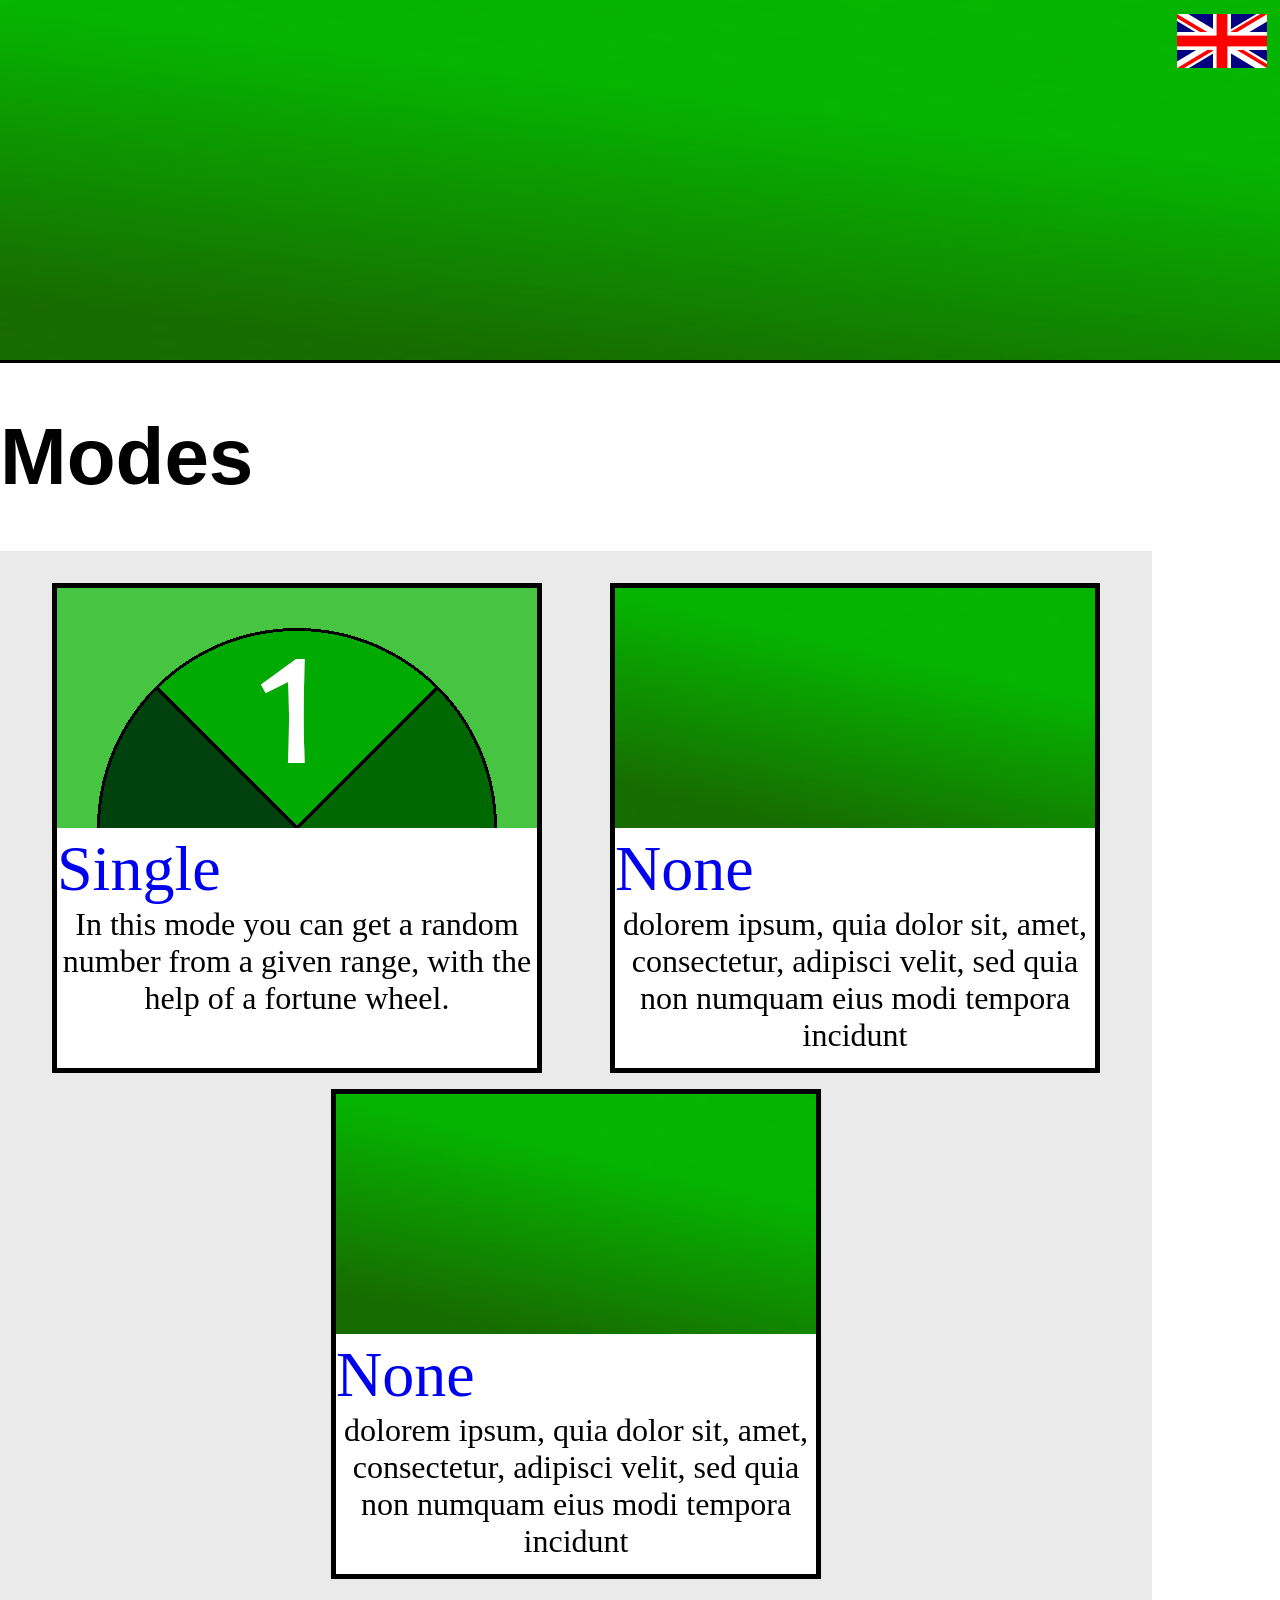
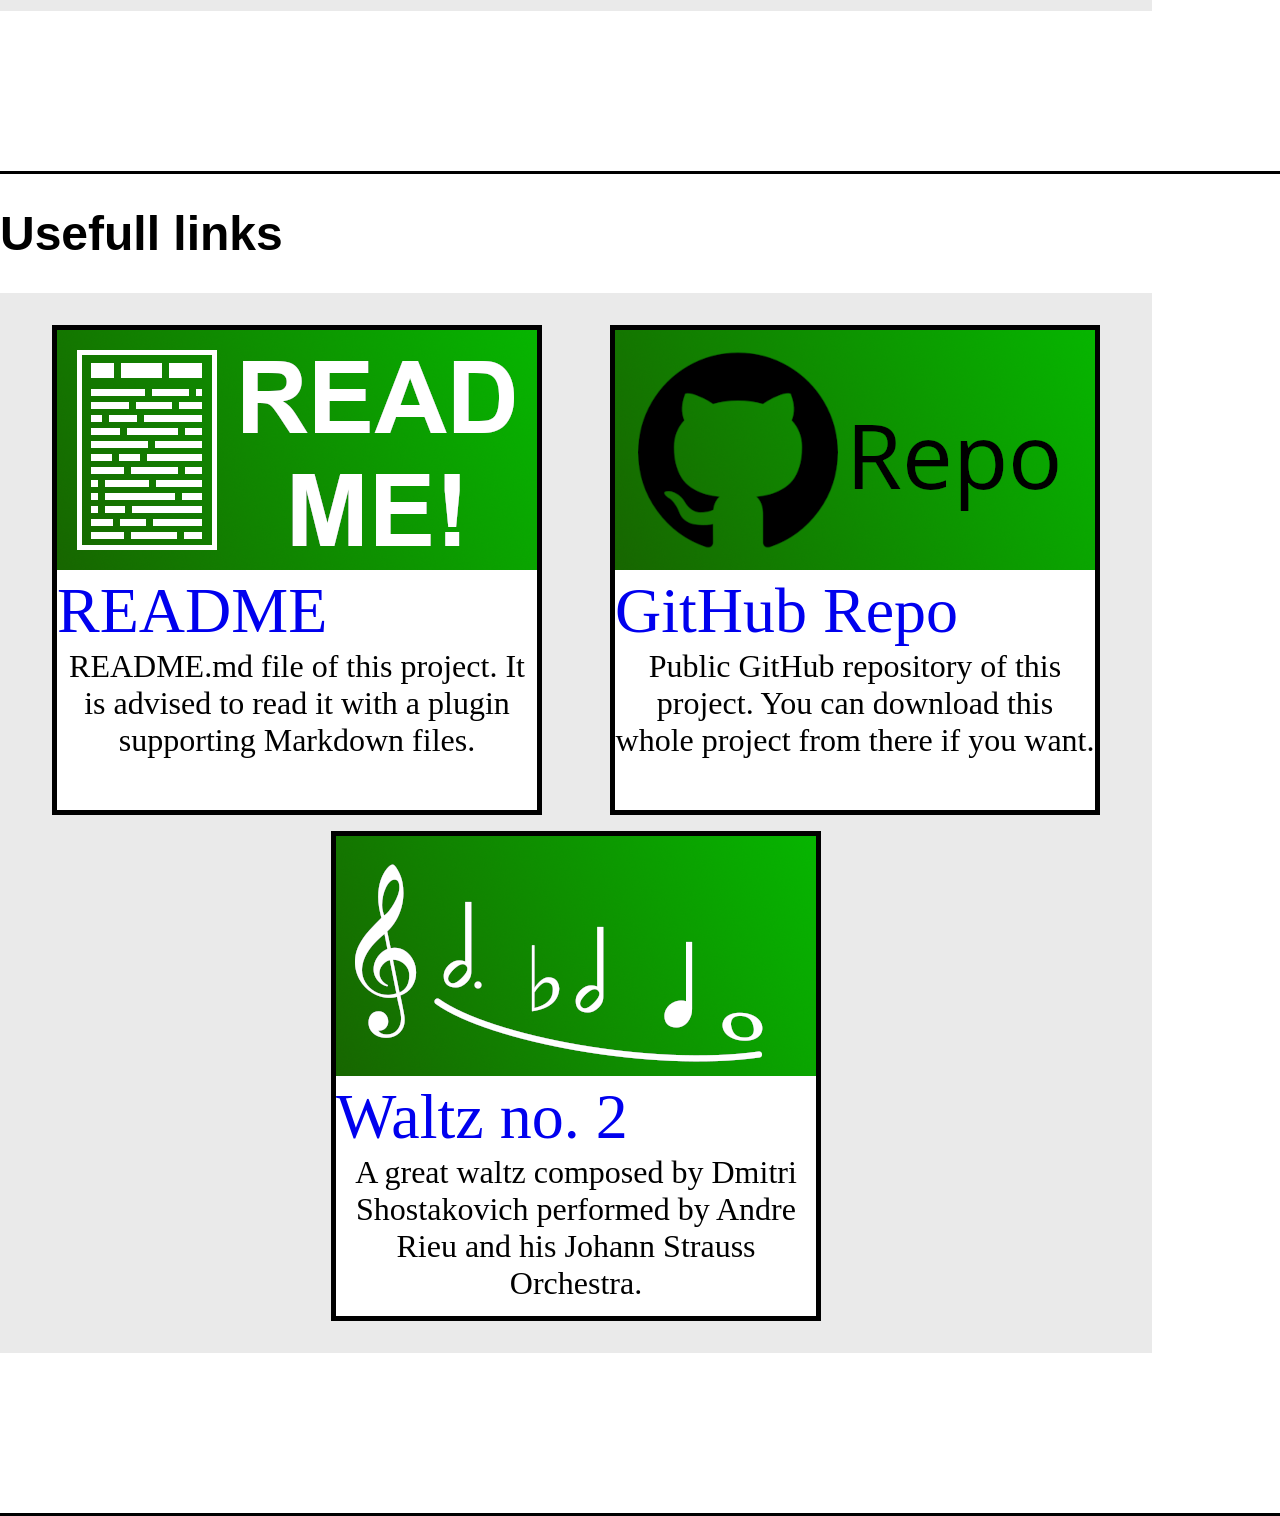
==== index.html @ 67df0bb5 "removed: image closing tags" ====
<!DOCTYPE html>
<html lang="en">
    <head>
        <title data-i18n="main-title"> Main page </title>
        <link rel="icon" href="image/favicons/Letter_Pi.svg">
        <meta charset="UTF-8">
    </head>
    <body>
        <link rel="stylesheet" href="main.css">
        <script src="main.js"></script>
        
        <div class="main_image_container">
            <img src="image/background/Background_froggy.png"> 

            <div class="language_dropdown">
                <button id="language_button" class="language_button"> </button> 
                <div class="language_dropdown_content">
                    <button id="language_button_1" onclick="numChangeLanguage(1)"> </button> 
                    <button id="language_button_2" onclick="numChangeLanguage(2)"> </button> 
                    <button id="language_button_3" onclick="numChangeLanguage(3)"> </button> 
                </div>
            </div>
        </div>
        
        <div class="section_nav">
            <h1 data-i18n="modes"> MODES </h1>
            <nav>
                <div class="nav_block">
                    <img src="image/navicons/navicon_single.png">
                    <a href="single/index.html" data-i18n="single"> Single </a>
                    <p data-i18n="single-desc"> dolorem ipsum, quia dolor sit, amet, consectetur, adipisci velit, sed quia non numquam eius modi tempora incidunt </p>
                </div>
                <div class="nav_block">
                    <img src="image/background/Background_froggy.png">
                    <a href="javascript:void(0)"> None </a>
                    <p> dolorem ipsum, quia dolor sit, amet, consectetur, adipisci velit, sed quia non numquam eius modi tempora incidunt </p>
                </div>
                <div class="nav_block">
                    <img src="image/background/Background_froggy.png">
                    <a href="javascript:void(0)"> None </a>
                    <p> dolorem ipsum, quia dolor sit, amet, consectetur, adipisci velit, sed quia non numquam eius modi tempora incidunt </p>
                </div>
            </nav>
        </div>
        
        <div class="section_usefull">
            <h1 data-i18n="usefull-links"> Usefull Links </h1>
            <nav>
                <div class="nav_block">
                    <img src="image/navicons/navicon_readme.png">
                    <a target="_blank" href="README.md" data-i18n="readme"> Readme </a>
                    <p data-i18n="readme-desc"> dolorem ipsum, quia dolor sit, amet, consectetur, adipisci velit, sed quia non numquam eius modi tempora incidunt </p>
                </div>
                <div class="nav_block">
                    <img src="image/navicons/navicon_github.png">
                    <a target="_blank" href="https://github.com/D0nPeter/Classroom-utility/" data-i18n="github-repo"> Github repo </a>
                    <p data-i18n="github-desc"> dolorem ipsum, quia dolor sit, amet, consectetur, adipisci velit, sed quia non numquam eius modi tempora incidunt </p>
                </div>
                <div class="nav_block">
                    <img src="image/navicons/navicon_waltz.png">
                    <a target="_blank" href="https://www.youtube.com/watch?v=fd16sNr9T2Q" data-i18n="waltz-no-2"> Waltz no. 2 </a>
                    <p data-i18n="waltz-desc"> dolorem ipsum, quia dolor sit, amet, consectetur, adipisci velit, sed quia non numquam eius modi tempora incidunt </p>
                </div>
            </nav>
        </div>
        
    </body>
</html>
---- main.css ----
body {
    margin: 0;
}

.main_image_container {
    width: 100%;
    height: 40vh;
}

.main_image_container img {
    width: 100%;
    height: 100%;
    object-fit: fill;
}

.language_dropdown {
    position: absolute;

    width: 10vmin;
    height: 8vmin;
    top: .5%;
    right: 1%;
}

.language_dropdown button {
    border: none;
    background-size: cover;
    justify-self: center;
}

.language_button {
    width: 10vmin;
    height: 6vmin;

    margin: 1vmin 0;
}

.language_dropdown_content {
    display: none;

    width: 7.5vmin;
    height: 20vmin;

    justify-self: center;
    justify-content: left;
    flex-direction: column;
    align-items: center;
    gap: 1vmin;
}

.language_dropdown_content button {
    width: 7.5vmin;
    height: 4.5vmin;
    
    cursor: pointer;
}

/* Showing the language dropdown */
.language_dropdown:hover .language_dropdown_content {
    display: flex;
}


.section_nav {
    padding: 0 0 10rem 0;
    border-top: 3px solid black;
    border-bottom: 3px solid black;
}

.section_nav h1 {
    font-size: 7rem;
    justify-self: center;
    
    margin: 0;
    padding: 3rem 0;

    font-family: Arial, Helvetica, sans-serif
}

nav {
    display: flex;
    width: 90%;
    padding: 2rem 0;

    flex-wrap: wrap;

    justify-self: center;
    justify-content: space-evenly;
    align-items: center;

    gap: 1rem;

    background-color: #eaeaea;
}

.nav_block {
    display: inline-block;
    
    width: 30rem;
    height: 30rem;
    
    border: 5px solid black;
    background-color: white;

    overflow: hidden;
}

.nav_block img {
    width: 100%;
    height: 50%;
}

.nav_block a {
    display: block;
    justify-self: center;
    margin: 0;

    text-decoration: none;

    font-size: 4rem; 
}

.nav_block p {
    display: block;
    justify-self: center;
    margin: 0;
    text-align: center;
    font-size: 2rem; 
}

.section_nav h1 {
    font-size: 5rem;
    justify-self: center;
    
    margin: 0;
    padding: 3rem 0;

    font-family: Arial, Helvetica, sans-serif
}

.section_usefull {
    padding: 0 0 10rem 0;
    border-bottom: 3px solid black;
}

.section_usefull h1 {
    font-size: 3rem;
    justify-self: center;
    
    margin: 0;
    padding: 2rem 0;

    font-family: Arial, Helvetica, sans-serif
}
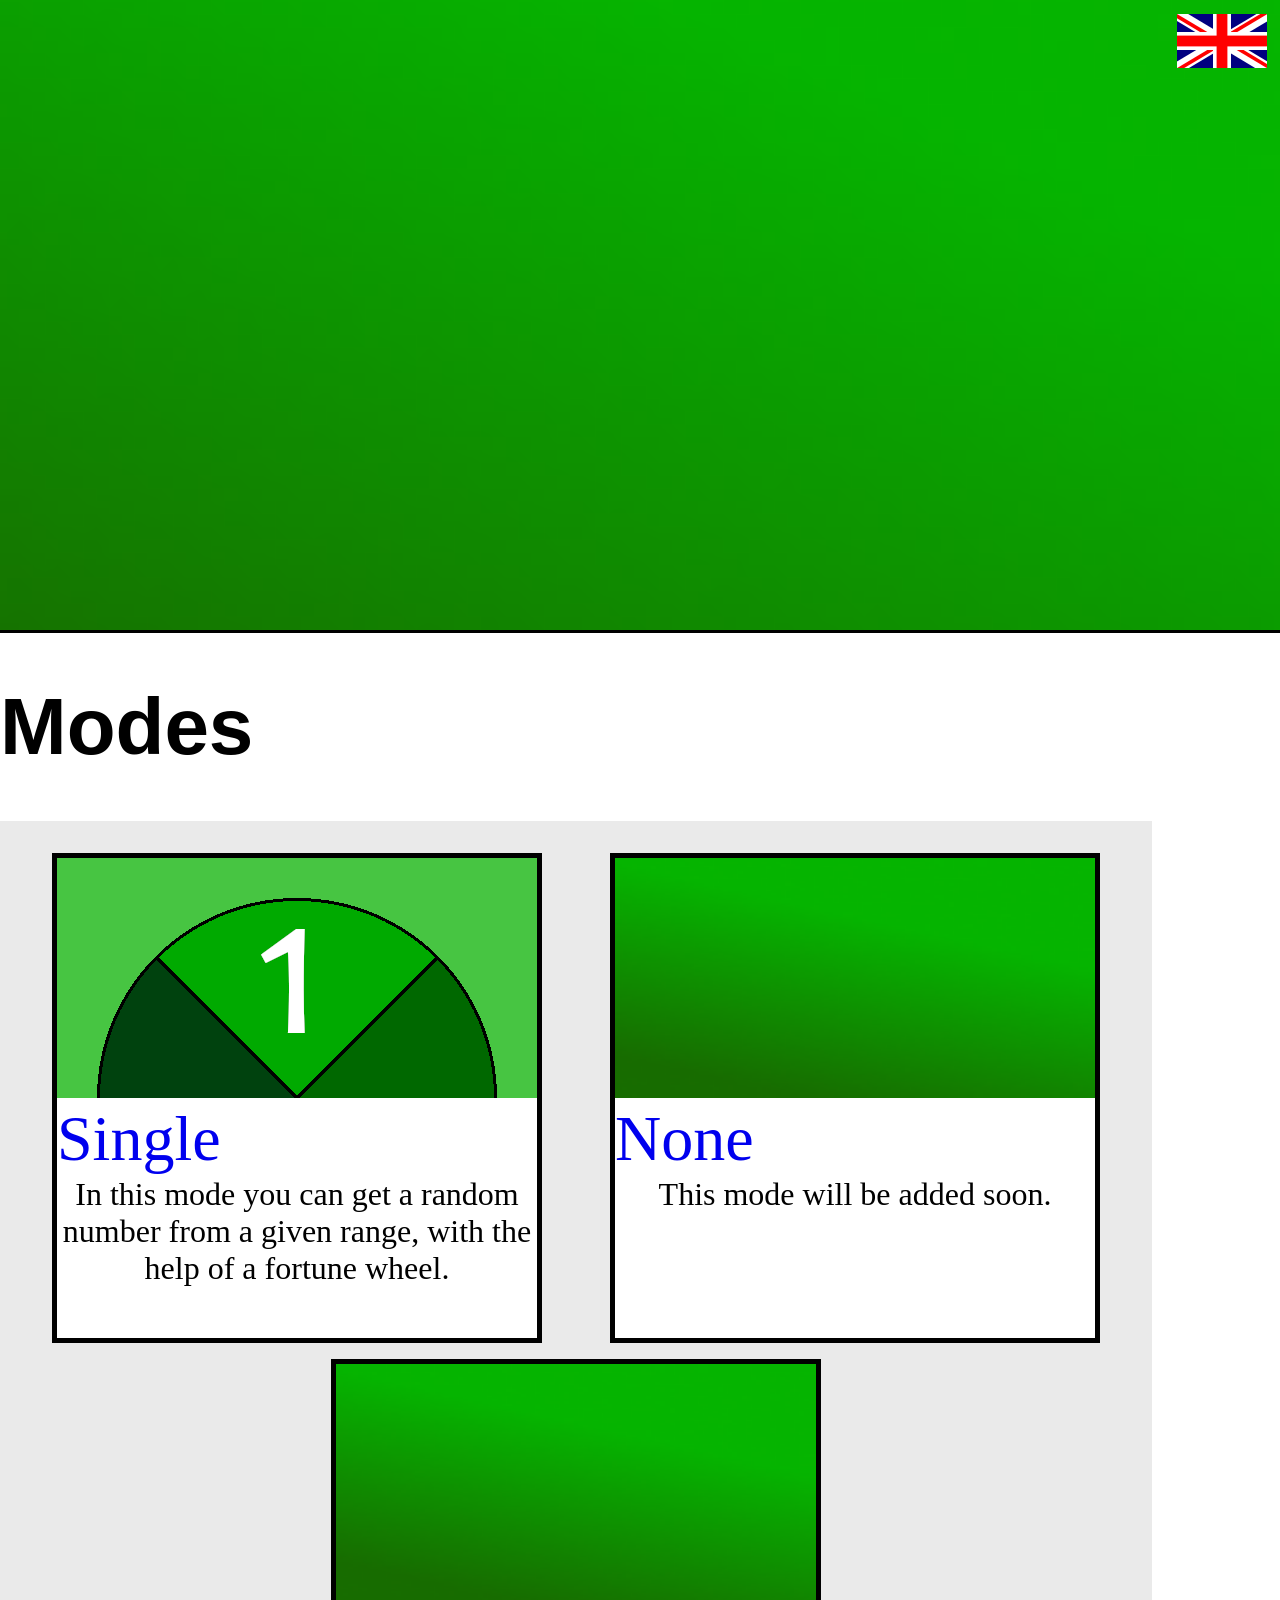
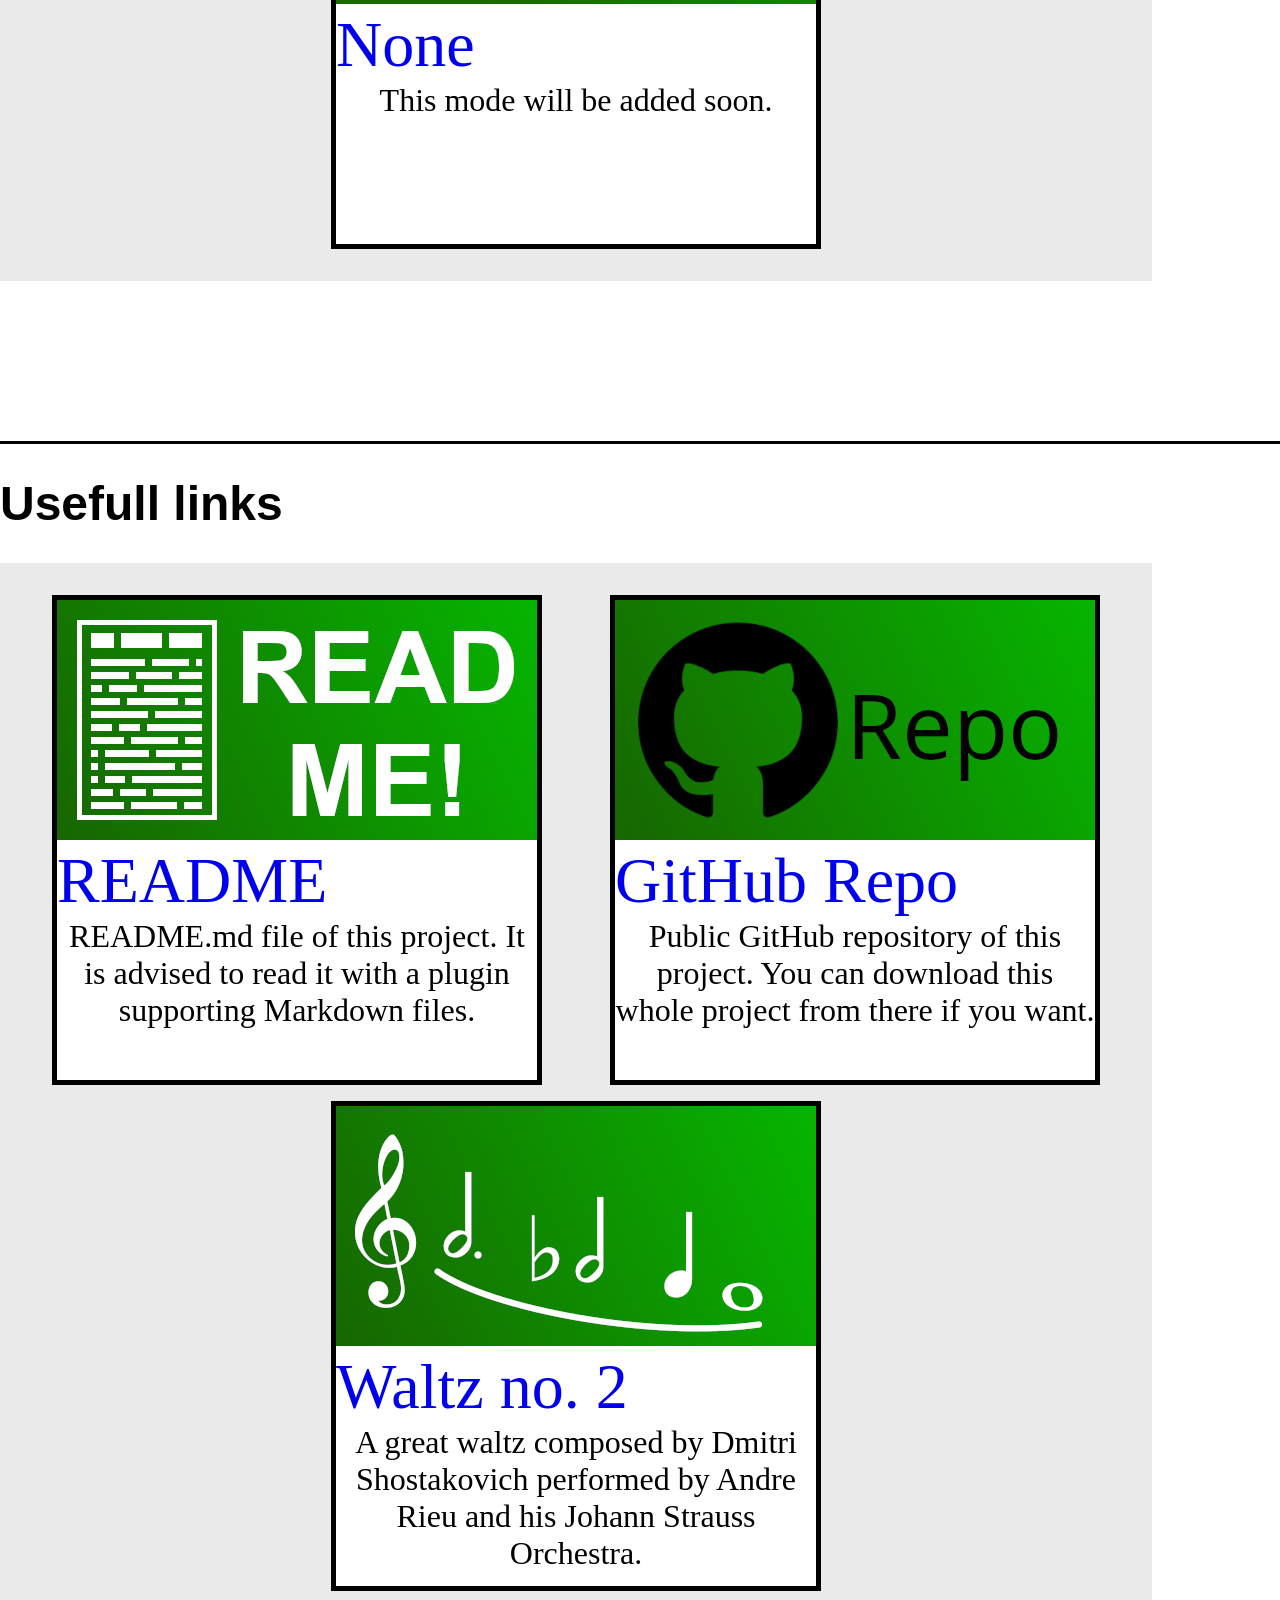
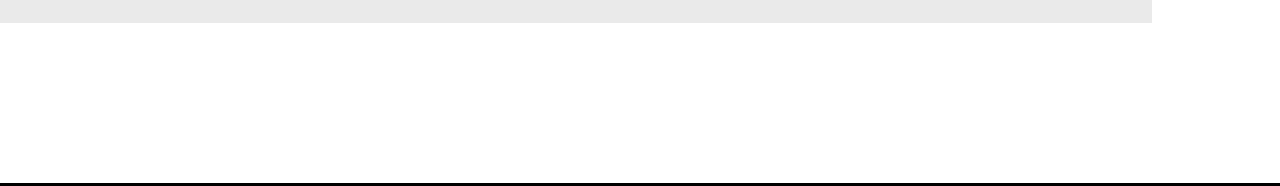
==== commit 746b1d65: "changed: Description of nonexistent modest on main page" ====
--- a/index.html
+++ b/index.html
@@ -4,11 +4,11 @@
         <title data-i18n="main-title"> Main page </title>
         <link rel="icon" href="image/favicons/Letter_Pi.svg">
         <meta charset="UTF-8">
+
+        <script src="main.js" defer></script>
+        <link rel="stylesheet" href="main.css">
     </head>
     <body>
-        <link rel="stylesheet" href="main.css">
-        <script src="main.js"></script>
-        
         <div class="main_image_container">
             <img src="image/background/Background_froggy.png"> 
 
@@ -28,17 +28,17 @@
                 <div class="nav_block">
                     <img src="image/navicons/navicon_single.png">
                     <a href="single/index.html" data-i18n="single"> Single </a>
-                    <p data-i18n="single-desc"> dolorem ipsum, quia dolor sit, amet, consectetur, adipisci velit, sed quia non numquam eius modi tempora incidunt </p>
+                    <p data-i18n="single-desc"> Single desc </p>
                 </div>
                 <div class="nav_block">
                     <img src="image/background/Background_froggy.png">
-                    <a href="javascript:void(0)"> None </a>
-                    <p> dolorem ipsum, quia dolor sit, amet, consectetur, adipisci velit, sed quia non numquam eius modi tempora incidunt </p>
+                    <a href="javascript:void(0)" data-i18n="lacking-mode"> None </a>
+                    <p data-i18n="lacking-desc"> Text desc </p>
                 </div>
                 <div class="nav_block">
                     <img src="image/background/Background_froggy.png">
-                    <a href="javascript:void(0)"> None </a>
-                    <p> dolorem ipsum, quia dolor sit, amet, consectetur, adipisci velit, sed quia non numquam eius modi tempora incidunt </p>
+                    <a href="javascript:void(0)" data-i18n="lacking-mode"> None </a>
+                    <p data-i18n="lacking-desc"> Grouping desc </p>
                 </div>
             </nav>
         </div>
@@ -49,17 +49,17 @@
                 <div class="nav_block">
                     <img src="image/navicons/navicon_readme.png">
                     <a target="_blank" href="README.md" data-i18n="readme"> Readme </a>
-                    <p data-i18n="readme-desc"> dolorem ipsum, quia dolor sit, amet, consectetur, adipisci velit, sed quia non numquam eius modi tempora incidunt </p>
+                    <p data-i18n="readme-desc"> Readme desc </p>
                 </div>
                 <div class="nav_block">
                     <img src="image/navicons/navicon_github.png">
                     <a target="_blank" href="https://github.com/D0nPeter/Classroom-utility/" data-i18n="github-repo"> Github repo </a>
-                    <p data-i18n="github-desc"> dolorem ipsum, quia dolor sit, amet, consectetur, adipisci velit, sed quia non numquam eius modi tempora incidunt </p>
+                    <p data-i18n="github-desc"> Github desc </p>
                 </div>
                 <div class="nav_block">
                     <img src="image/navicons/navicon_waltz.png">
                     <a target="_blank" href="https://www.youtube.com/watch?v=fd16sNr9T2Q" data-i18n="waltz-no-2"> Waltz no. 2 </a>
-                    <p data-i18n="waltz-desc"> dolorem ipsum, quia dolor sit, amet, consectetur, adipisci velit, sed quia non numquam eius modi tempora incidunt </p>
+                    <p data-i18n="waltz-desc"> Waltz desc </p>
                 </div>
             </nav>
         </div>
--- a/main.css
+++ b/main.css
@@ -4,13 +4,13 @@
 
 .main_image_container {
     width: 100%;
-    height: 40vh;
+    height: 70vh;
 }
 
 .main_image_container img {
     width: 100%;
     height: 100%;
-    object-fit: fill;
+    object-fit: cover;
 }
 
 .language_dropdown {
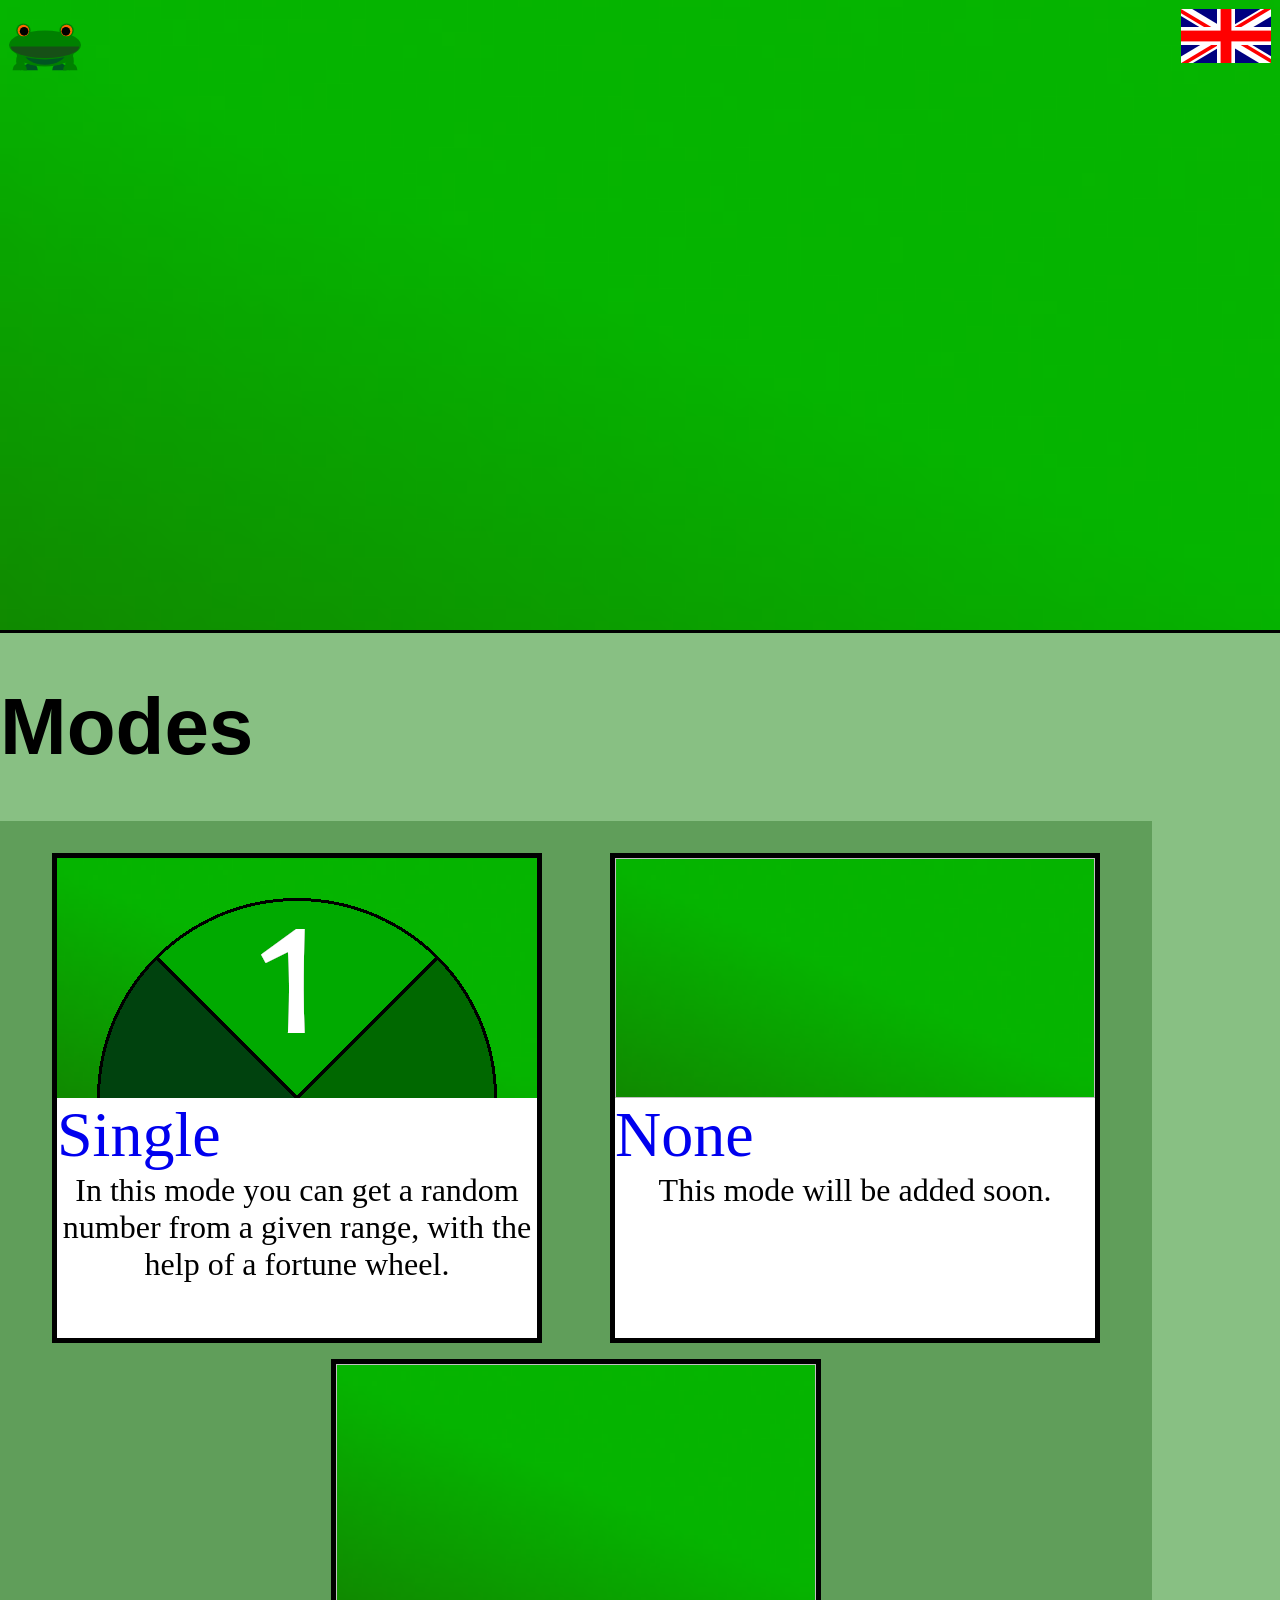
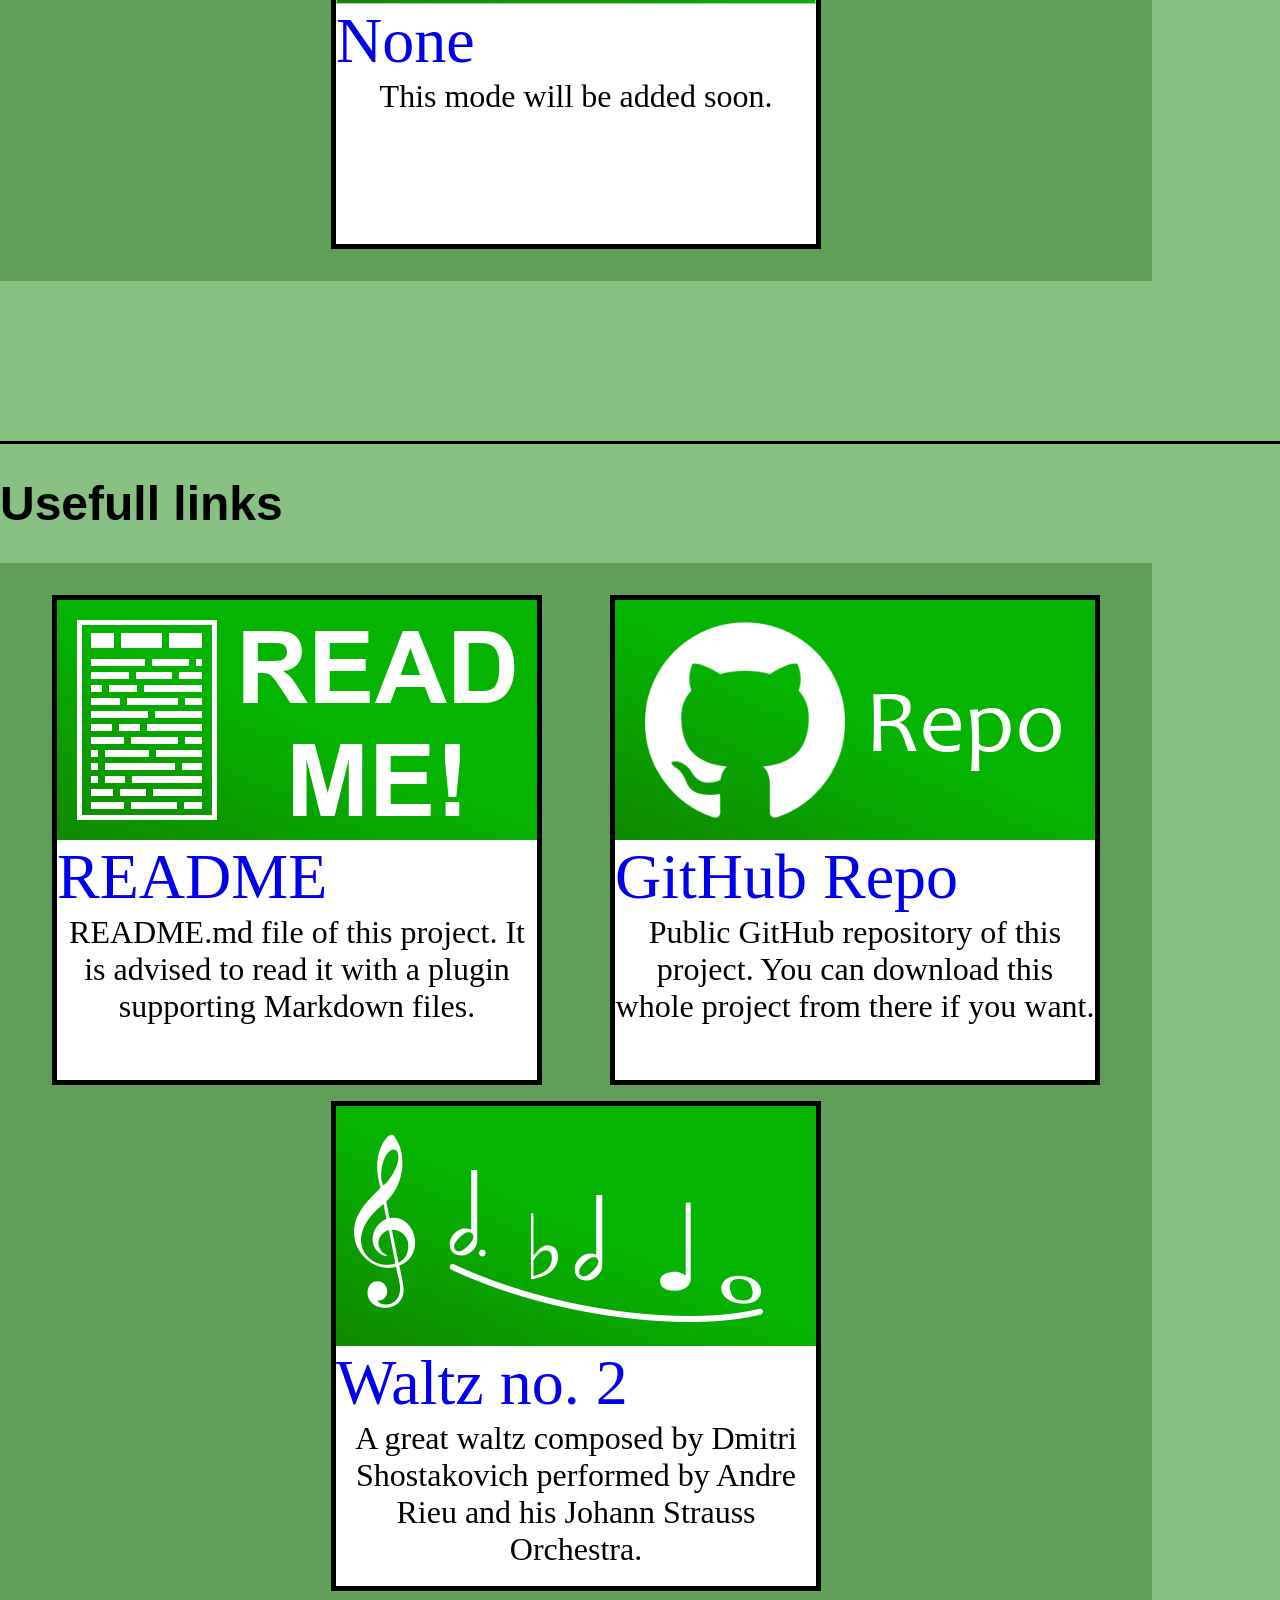
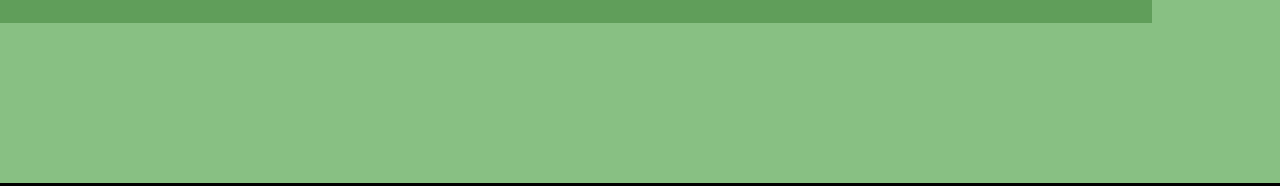
==== commit 2bc0d50b: "added: Themes to main site Added ability to change themes on the main site with dropdown menu. Remov" ====
--- a/index.html
+++ b/index.html
@@ -6,11 +6,18 @@
         <meta charset="UTF-8">
 
         <script src="main.js" defer></script>
+
         <link rel="stylesheet" href="main.css">
+        <link rel="stylesheet" href="themes/froggy.css" id="theme_link">
     </head>
-    <body>
+    <body class="background_color">
         <div class="main_image_container">
-            <img src="image/background/Background_froggy.png"> 
+            <div class="theme_dropdown">
+                <button id="theme_button" class="theme_button"> </button> 
+                <div class="theme_dropdown_content">
+                    <button id="theme_button_1" onclick="numChangeTheme(1)"> </button> 
+                </div>
+            </div>
 
             <div class="language_dropdown">
                 <button id="language_button" class="language_button"> </button> 
@@ -24,19 +31,25 @@
         
         <div class="section_nav">
             <h1 data-i18n="modes"> MODES </h1>
-            <nav>
+            <nav class="nav_block_parent">
                 <div class="nav_block">
-                    <img src="image/navicons/navicon_single.png">
+                    <div class="nav_image_background">
+                        <img src="image/navicons/navicon_single.png">
+                    </div>
                     <a href="single/index.html" data-i18n="single"> Single </a>
                     <p data-i18n="single-desc"> Single desc </p>
                 </div>
                 <div class="nav_block">
-                    <img src="image/background/Background_froggy.png">
+                    <div class="nav_image_background">
+                        <img>
+                    </div>
                     <a href="javascript:void(0)" data-i18n="lacking-mode"> None </a>
                     <p data-i18n="lacking-desc"> Text desc </p>
                 </div>
                 <div class="nav_block">
-                    <img src="image/background/Background_froggy.png">
+                    <div class="nav_image_background">
+                        <img>
+                    </div>
                     <a href="javascript:void(0)" data-i18n="lacking-mode"> None </a>
                     <p data-i18n="lacking-desc"> Grouping desc </p>
                 </div>
@@ -45,19 +58,25 @@
         
         <div class="section_usefull">
             <h1 data-i18n="usefull-links"> Usefull Links </h1>
-            <nav>
+            <nav class="nav_block_parent">
                 <div class="nav_block">
-                    <img src="image/navicons/navicon_readme.png">
+                    <div class="nav_image_background">
+                        <img src="image/navicons/navicon_readme.png">
+                    </div>
                     <a target="_blank" href="README.md" data-i18n="readme"> Readme </a>
                     <p data-i18n="readme-desc"> Readme desc </p>
                 </div>
                 <div class="nav_block">
-                    <img src="image/navicons/navicon_github.png">
+                    <div class="nav_image_background">
+                        <img src="image/navicons/navicon_github.png">
+                    </div>
                     <a target="_blank" href="https://github.com/D0nPeter/Classroom-utility/" data-i18n="github-repo"> Github repo </a>
                     <p data-i18n="github-desc"> Github desc </p>
                 </div>
                 <div class="nav_block">
-                    <img src="image/navicons/navicon_waltz.png">
+                    <div class="nav_image_background">
+                        <img src="image/navicons/navicon_waltz.png">
+                    </div>
                     <a target="_blank" href="https://www.youtube.com/watch?v=fd16sNr9T2Q" data-i18n="waltz-no-2"> Waltz no. 2 </a>
                     <p data-i18n="waltz-desc"> Waltz desc </p>
                 </div>
--- a/main.css
+++ b/main.css
@@ -5,34 +5,76 @@
 .main_image_container {
     width: 100%;
     height: 70vh;
+    background-size: cover;
 }
 
-.main_image_container img {
-    width: 100%;
-    height: 100%;
-    object-fit: cover;
+.theme_dropdown {
+    position: absolute;
+
+    width: 8vmin;
+    height: 10vmin;
+    top: 1vmin;
+    left: 1vmin;
+}
+
+.theme_dropdown button {
+    padding: 0;
+    border: none;
+    background-size: cover;
+    background-color: transparent;
+}
+
+.theme_button {
+    width: 8vmin;
+    height: 8vmin;
+}
+
+.theme_dropdown_content {
+    display: none;
+
+    width: 6vmin;
+    height: 15vmin;
+
+    justify-self: center;
+    justify-content: left;
+    flex-direction: column;
+    align-items: center;
+
+    gap: 1vmin;
+}
+
+.theme_dropdown_content button {
+    width: 6vmin;
+    height: 6vmin;
+    
+    cursor: pointer;
+}
+
+/* Showing the theme dropdown */
+.theme_dropdown:hover .theme_dropdown_content {
+    display: flex;
 }
 
 .language_dropdown {
     position: absolute;
 
     width: 10vmin;
-    height: 8vmin;
-    top: .5%;
-    right: 1%;
+    height: 6vmin;
+    top: 1vmin;
+    right: 1vmin;
 }
 
 .language_dropdown button {
-    border: none;
+    padding: 0;
+    border: 0;
     background-size: cover;
-    justify-self: center;
 }
 
 .language_button {
     width: 10vmin;
     height: 6vmin;
 
-    margin: 1vmin 0;
+    margin-bottom: 1vmin;
 }
 
 .language_dropdown_content {
@@ -60,7 +102,6 @@
     display: flex;
 }
 
-
 .section_nav {
     padding: 0 0 10rem 0;
     border-top: 3px solid black;
@@ -77,7 +118,7 @@
     font-family: Arial, Helvetica, sans-serif
 }
 
-nav {
+.nav_block_parent {
     display: flex;
     width: 90%;
     padding: 2rem 0;
@@ -89,8 +130,6 @@
     align-items: center;
 
     gap: 1rem;
-
-    background-color: #eaeaea;
 }
 
 .nav_block {
@@ -105,9 +144,15 @@
     overflow: hidden;
 }
 
-.nav_block img {
+.nav_image_background {
     width: 100%;
     height: 50%;
+    background-size: cover;
+}
+
+.nav_image_background img {
+    width: 100%;
+    height: 100%
 }
 
 .nav_block a {
--- a/themes/froggy.css
+++ b/themes/froggy.css
@@ -0,0 +1,108 @@
+/*
+    UTILITY CLASSES
+*/
+
+.background_color {
+    background-color: #88c083;
+}
+
+/*
+    SECTION MAIN PAGE
+*/
+
+.nav_block_parent {
+    background-color: #609e5a;
+}
+
+.main_image_container {
+    background-image: url('../image/background/Background_froggy.png')
+}
+
+.nav_image_background {
+    width: 100%;
+    height: 50%;
+    background-image: url("../image/background/Background_froggy.png");
+}
+
+/*
+    SECTION SINGLE MODE
+*/
+
+.upper_navbar {
+    background-color: darkgreen;
+}
+
+.title {
+    color: white;
+    font-family: Arial, Verdana;
+}
+
+.sidenav {
+    background-color: green;
+}
+
+.sidenav_button_left {
+    background-image: url('../image/buttons/ArrowLeft_froggy.svg');
+}
+
+.sidenav_button_right {
+    background-image: url('../image/buttons/ArrowRight_froggy.svg');
+}
+
+.sidenav_navigation h {
+    color: white;
+}
+
+.sidenav_navigation a {
+    color: white;
+}
+
+.sidenav_themes h {
+    color: white;
+}
+
+.sidenav_themes button {
+    color: white;
+}
+
+.result_text {
+    font-family: Arial, Helvetica, sans-serif;
+    color: #00420e;
+}
+
+.result_display {
+    font-family: Arial, Helvetica, sans-serif;
+    color: #00420e;
+}
+
+.menu_buttons_parent button {
+    font-family: Arial, Helvetica, sans-serif;
+    color: white;
+    background-color: #008800;
+    border: none;
+}
+
+.menu_buttons_parent button:hover {
+    background-color: #006800;
+}
+
+.range_form {
+    background-color: #00000088;
+}
+
+.range_form_content {
+    background-color: white;
+    border: 5px solid black;
+}
+
+.wheel_color_1 {
+    color: #00420e;
+}
+
+.wheel_color_2 {
+    color: #00aa00
+}
+
+.wheel_color_3 {
+    color: #008800;
+}
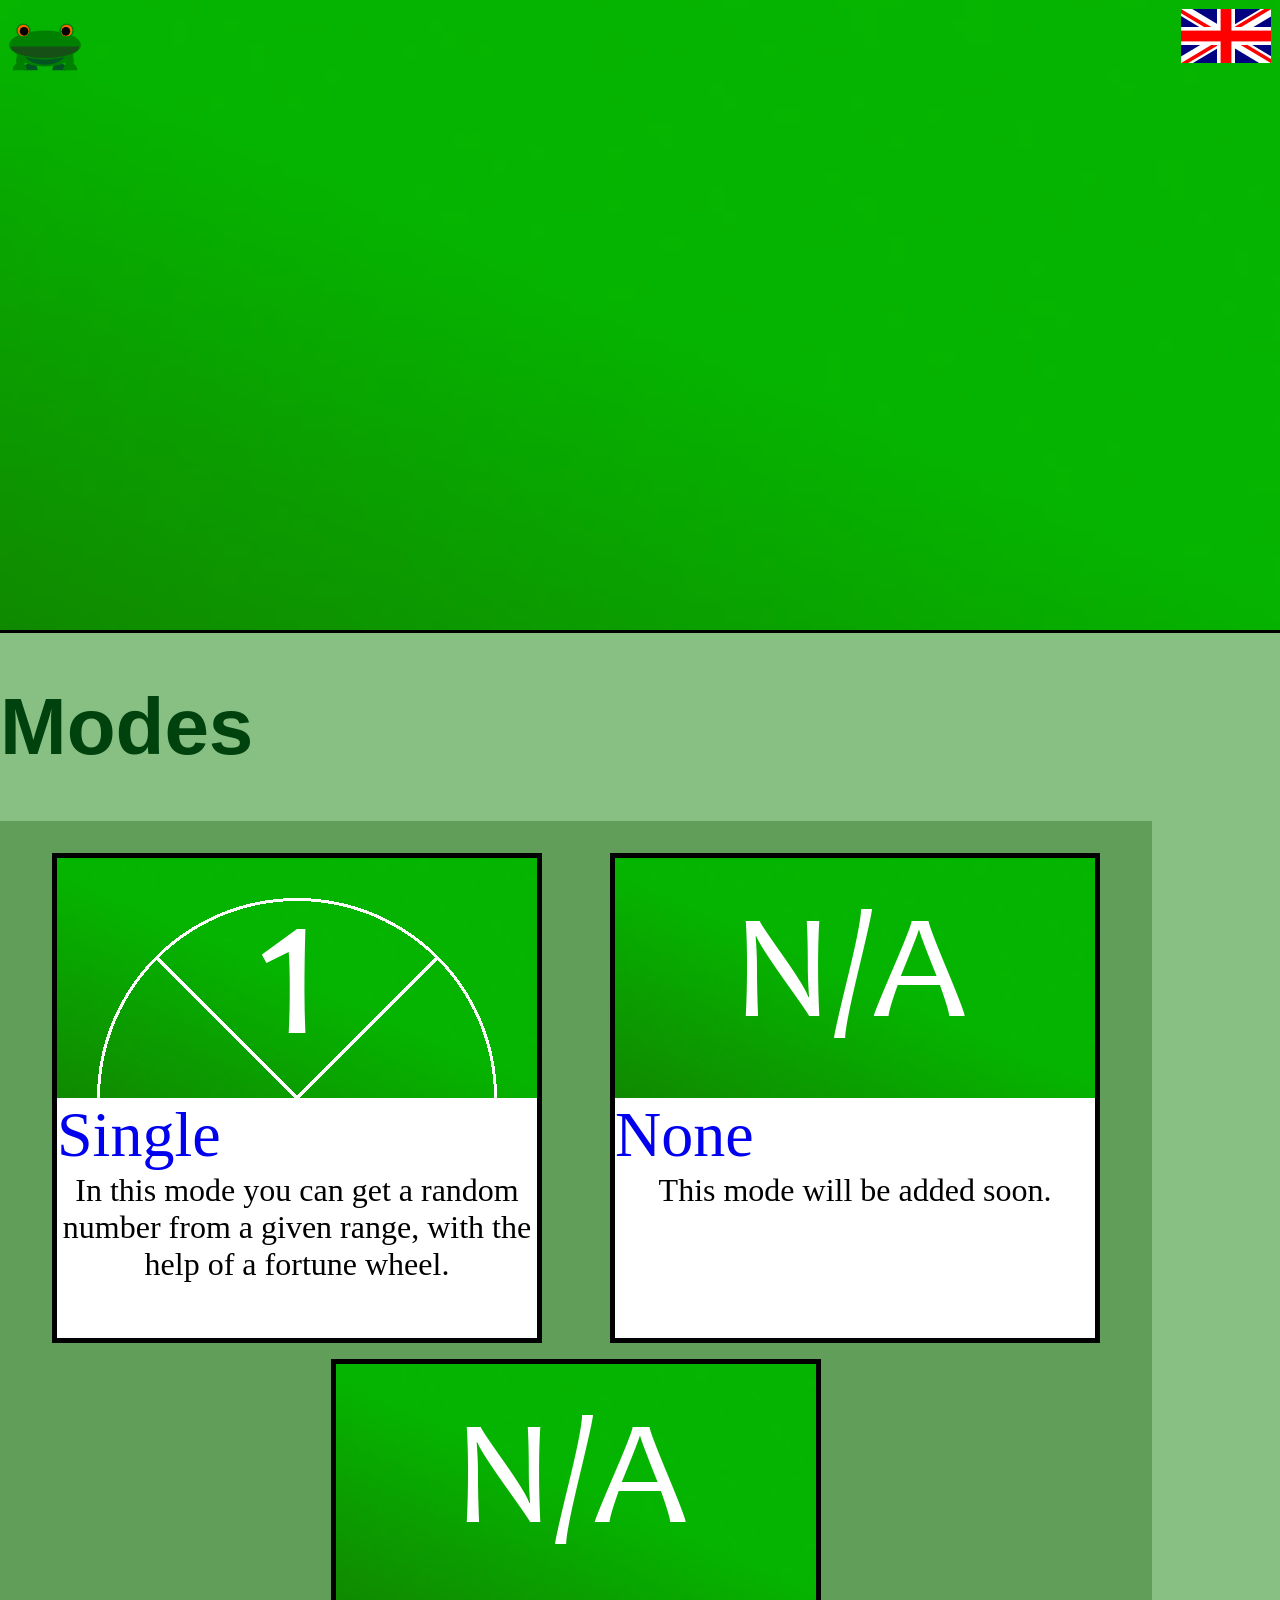
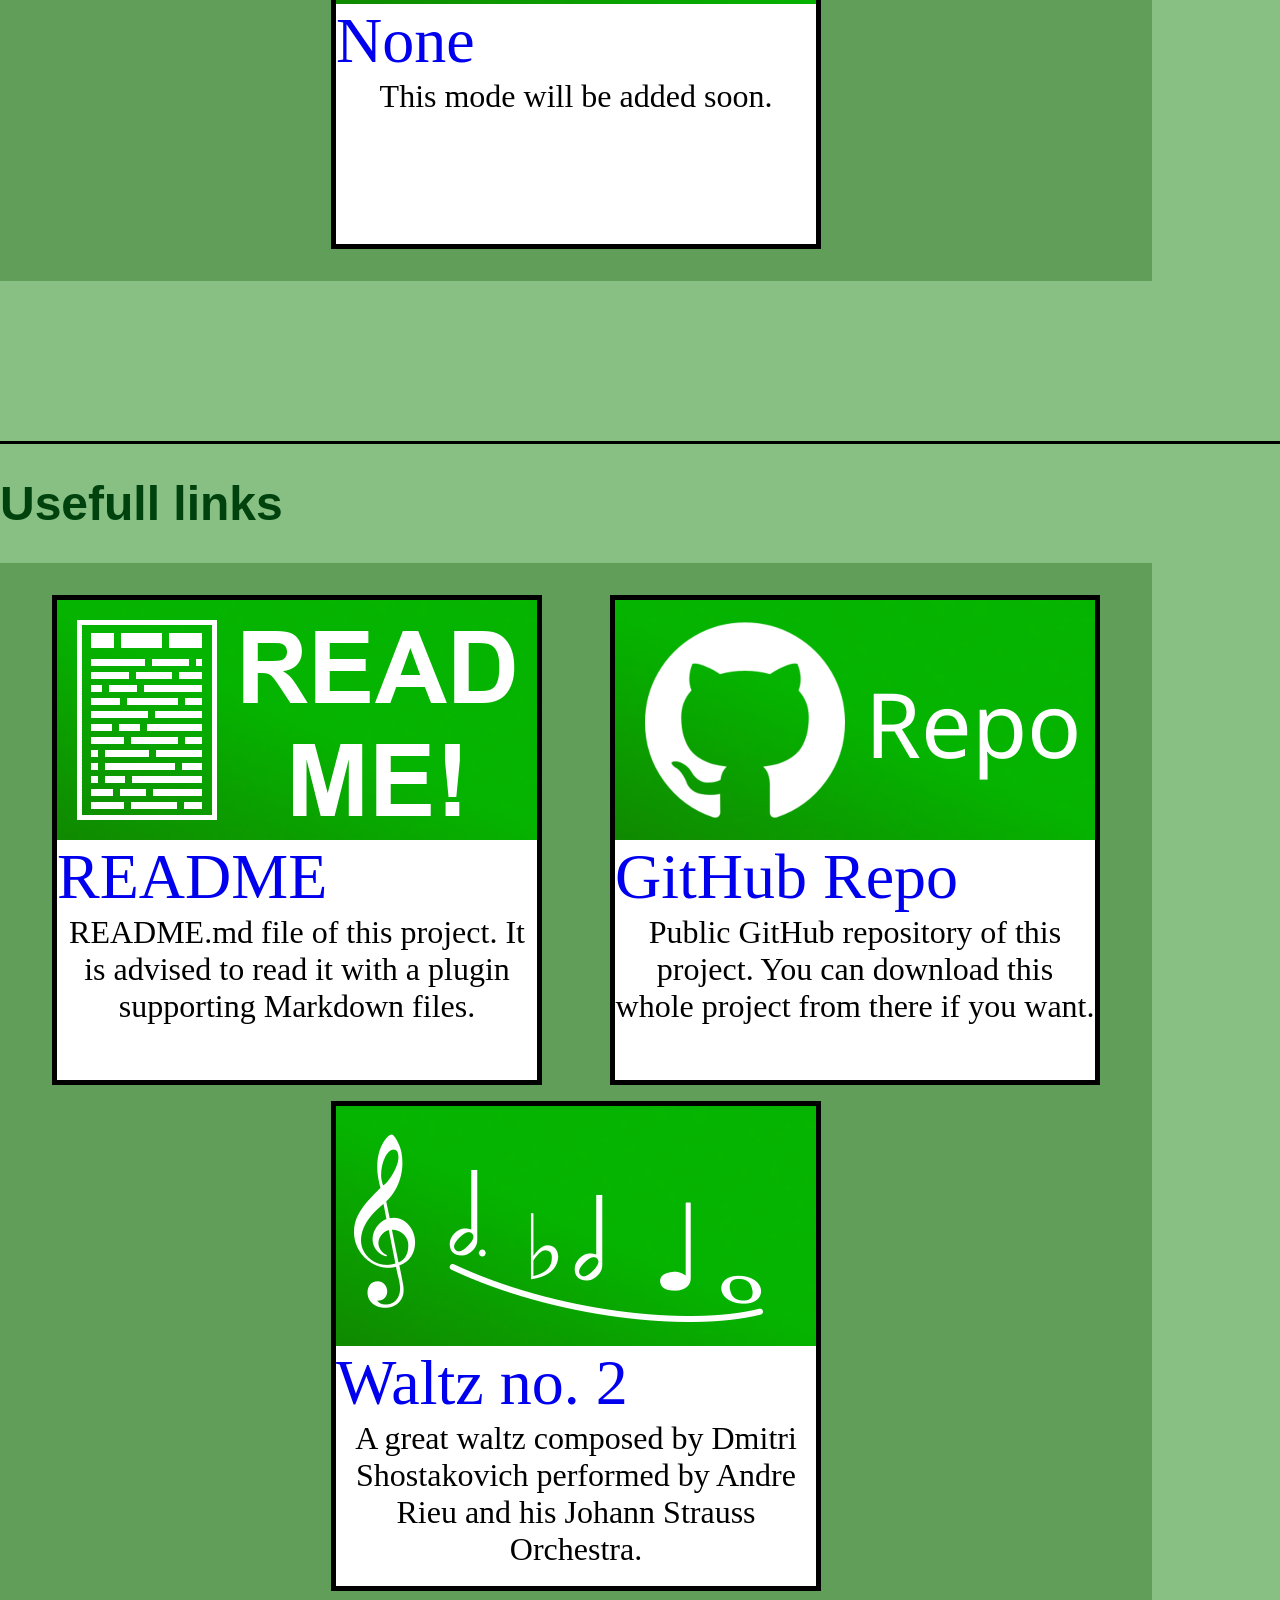
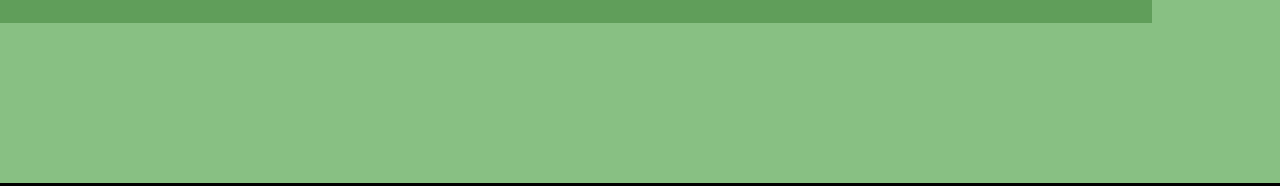
==== commit 802aaebb: "changed: single mode navicon, single mode sidebar font; added: nonexistent modes navicon Changed nav" ====
--- a/index.html
+++ b/index.html
@@ -30,7 +30,7 @@
         </div>
         
         <div class="section_nav">
-            <h1 data-i18n="modes"> MODES </h1>
+            <h1 class="body_text" data-i18n="modes"> MODES </h1>
             <nav class="nav_block_parent">
                 <div class="nav_block">
                     <div class="nav_image_background">
@@ -41,14 +41,14 @@
                 </div>
                 <div class="nav_block">
                     <div class="nav_image_background">
-                        <img>
+                        <img src="image/navicons/navicon_none.png">
                     </div>
                     <a href="javascript:void(0)" data-i18n="lacking-mode"> None </a>
                     <p data-i18n="lacking-desc"> Text desc </p>
                 </div>
                 <div class="nav_block">
                     <div class="nav_image_background">
-                        <img>
+                        <img src="image/navicons/navicon_none.png">
                     </div>
                     <a href="javascript:void(0)" data-i18n="lacking-mode"> None </a>
                     <p data-i18n="lacking-desc"> Grouping desc </p>
@@ -57,7 +57,7 @@
         </div>
         
         <div class="section_usefull">
-            <h1 data-i18n="usefull-links"> Usefull Links </h1>
+            <h1 class="body_text" data-i18n="usefull-links"> Usefull Links </h1>
             <nav class="nav_block_parent">
                 <div class="nav_block">
                     <div class="nav_image_background">
--- a/main.css
+++ b/main.css
@@ -114,8 +114,6 @@
     
     margin: 0;
     padding: 3rem 0;
-
-    font-family: Arial, Helvetica, sans-serif
 }
 
 .nav_block_parent {
@@ -179,8 +177,6 @@
     
     margin: 0;
     padding: 3rem 0;
-
-    font-family: Arial, Helvetica, sans-serif
 }
 
 .section_usefull {
--- a/themes/froggy.css
+++ b/themes/froggy.css
@@ -4,6 +4,16 @@
 
 .background_color {
     background-color: #88c083;
+}
+
+.body_text {
+    font-family: Arial, Helvetica, sans-serif;
+    color: #00420e;
+}
+
+.navbar_text {
+    color: white;
+    font-family: Arial, Verdana;
 }
 
 /*
@@ -32,11 +42,6 @@
     background-color: darkgreen;
 }
 
-.title {
-    color: white;
-    font-family: Arial, Verdana;
-}
-
 .sidenav {
     background-color: green;
 }
@@ -47,32 +52,6 @@
 
 .sidenav_button_right {
     background-image: url('../image/buttons/ArrowRight_froggy.svg');
-}
-
-.sidenav_navigation h {
-    color: white;
-}
-
-.sidenav_navigation a {
-    color: white;
-}
-
-.sidenav_themes h {
-    color: white;
-}
-
-.sidenav_themes button {
-    color: white;
-}
-
-.result_text {
-    font-family: Arial, Helvetica, sans-serif;
-    color: #00420e;
-}
-
-.result_display {
-    font-family: Arial, Helvetica, sans-serif;
-    color: #00420e;
 }
 
 .menu_buttons_parent button {
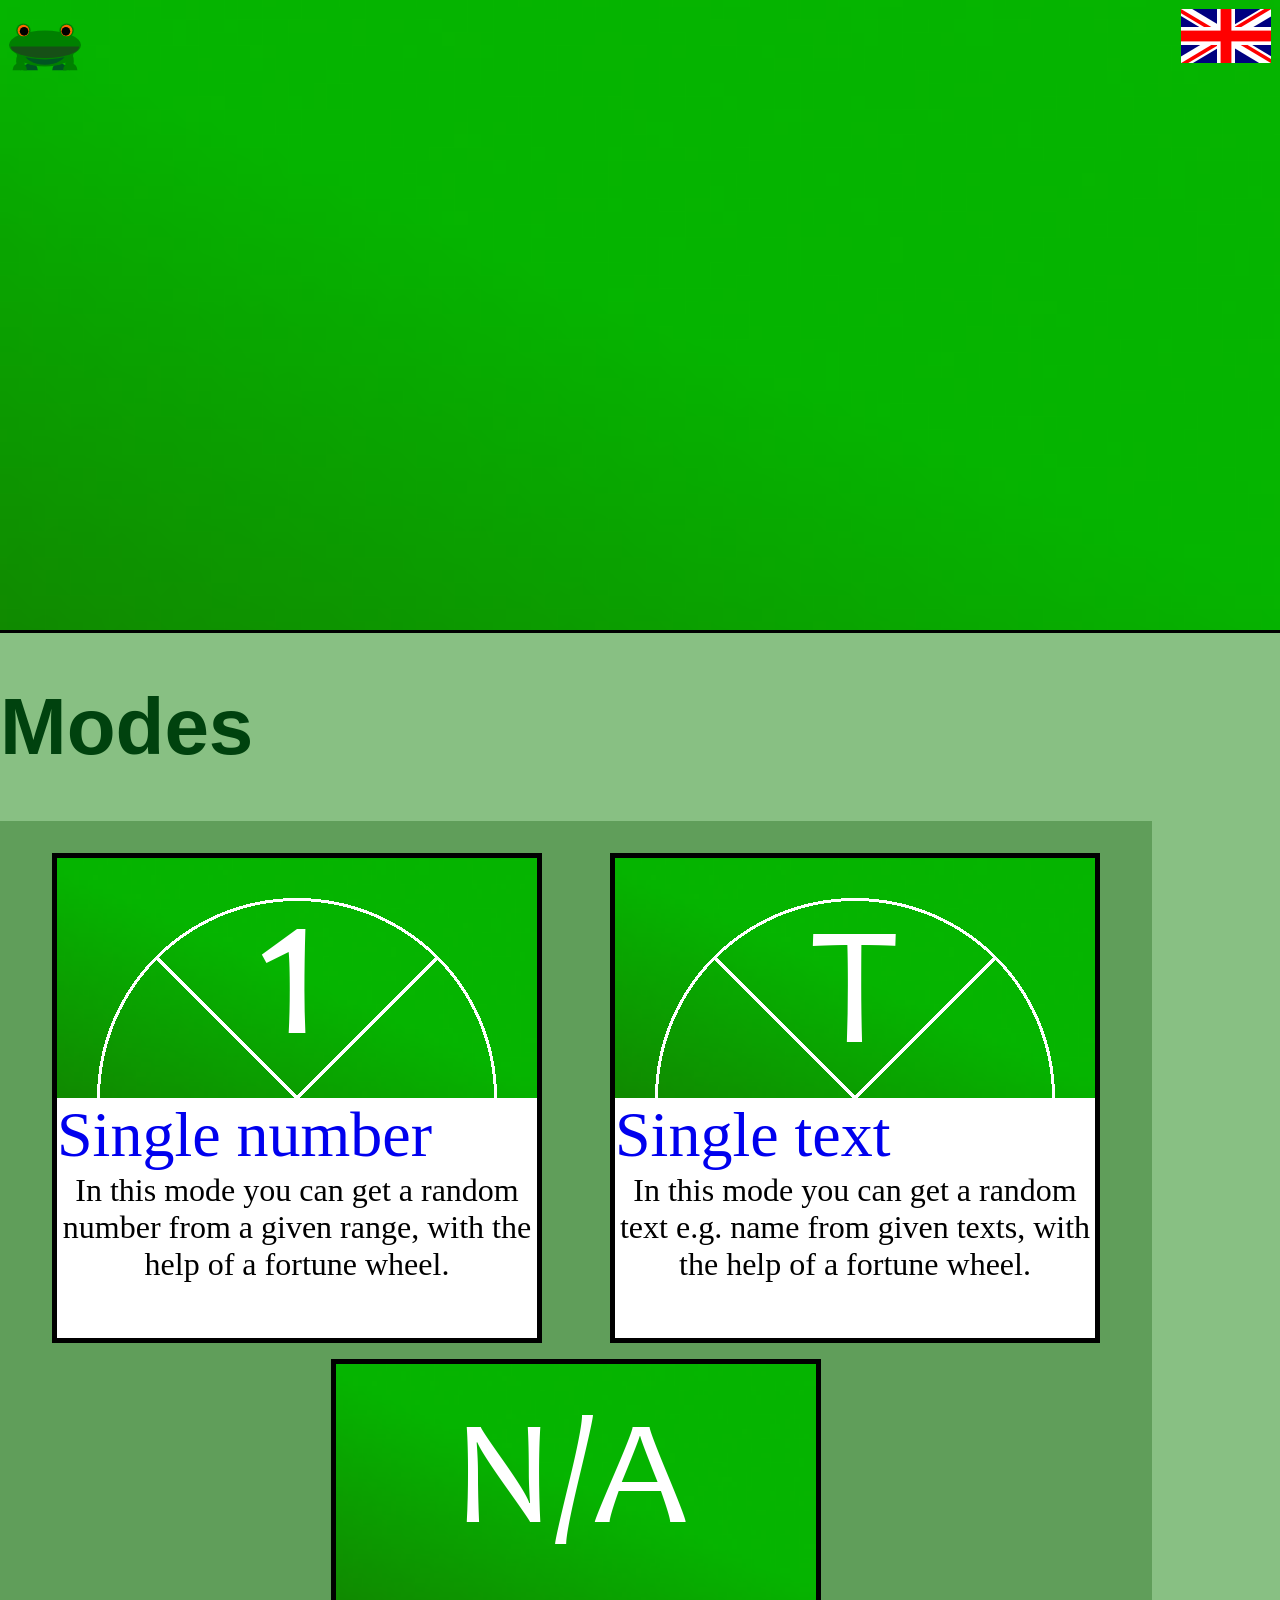
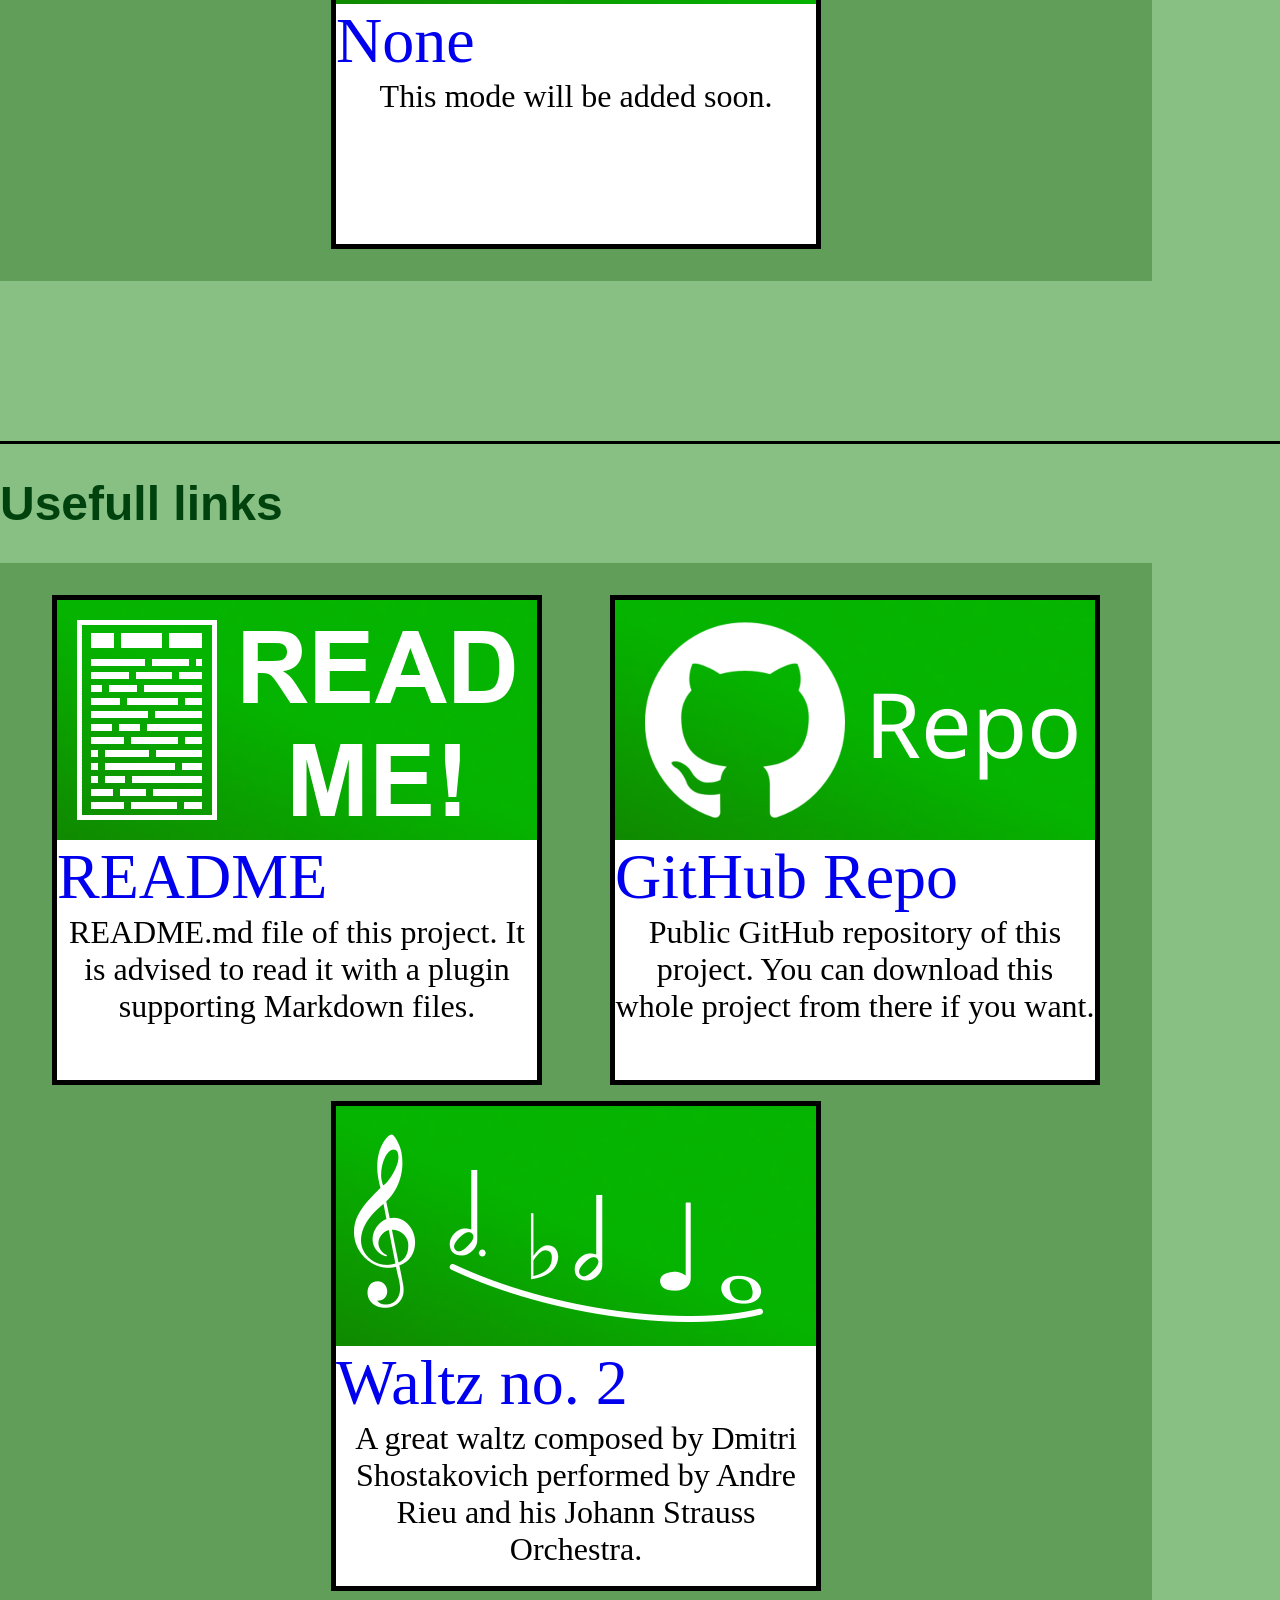
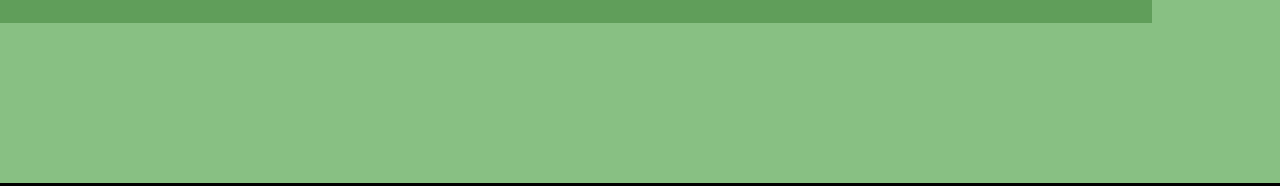
==== commit ec74d5c4: "added: Foundation of Text mode Added text mode's page and added it to navigation system of the whole" ====
--- a/index.html
+++ b/index.html
@@ -1,87 +1,85 @@
 <!DOCTYPE html>
 <html lang="en">
-    <head>
-        <title data-i18n="main-title"> Main page </title>
-        <link rel="icon" href="image/favicons/Letter_Pi.svg">
-        <meta charset="UTF-8">
+  <head>
+    <title data-i18n="main-title"> Main page </title>
+    <link rel="icon" href="image/favicons/Letter_Pi.svg">
+    <meta charset="UTF-8">
 
-        <script src="main.js" defer></script>
+    <script src="main.js" defer></script>
 
-        <link rel="stylesheet" href="main.css">
-        <link rel="stylesheet" href="themes/froggy.css" id="theme_link">
-    </head>
-    <body class="background_color">
-        <div class="main_image_container">
-            <div class="theme_dropdown">
-                <button id="theme_button" class="theme_button"> </button> 
-                <div class="theme_dropdown_content">
-                    <button id="theme_button_1" onclick="numChangeTheme(1)"> </button> 
-                </div>
-            </div>
-
-            <div class="language_dropdown">
-                <button id="language_button" class="language_button"> </button> 
-                <div class="language_dropdown_content">
-                    <button id="language_button_1" onclick="numChangeLanguage(1)"> </button> 
-                    <button id="language_button_2" onclick="numChangeLanguage(2)"> </button> 
-                    <button id="language_button_3" onclick="numChangeLanguage(3)"> </button> 
-                </div>
-            </div>
+    <link rel="stylesheet" href="main.css">
+    <link rel="stylesheet" href="style/themes/froggy.css" id="theme_link">
+  </head>
+  <body class="background_color">
+    <div class="main_image_container">
+      <div class="theme_dropdown">
+        <button id="theme_button" class="theme_button"> </button> 
+        <div class="theme_dropdown_content">
+          <button id="theme_button_1" onclick="numChangeTheme(1)"> </button> 
         </div>
+      </div>
+      <div class="language_dropdown">
+        <button id="language_button" class="language_button"> </button> 
+        <div class="language_dropdown_content">
+          <button id="language_button_1" onclick="numChangeLanguage(1)"> </button> 
+          <button id="language_button_2" onclick="numChangeLanguage(2)"> </button> 
+          <button id="language_button_3" onclick="numChangeLanguage(3)"> </button> 
+        </div>
+        </div>
+    </div>
         
-        <div class="section_nav">
-            <h1 class="body_text" data-i18n="modes"> MODES </h1>
-            <nav class="nav_block_parent">
-                <div class="nav_block">
-                    <div class="nav_image_background">
-                        <img src="image/navicons/navicon_single.png">
-                    </div>
-                    <a href="single/index.html" data-i18n="single"> Single </a>
-                    <p data-i18n="single-desc"> Single desc </p>
-                </div>
-                <div class="nav_block">
-                    <div class="nav_image_background">
-                        <img src="image/navicons/navicon_none.png">
-                    </div>
-                    <a href="javascript:void(0)" data-i18n="lacking-mode"> None </a>
-                    <p data-i18n="lacking-desc"> Text desc </p>
-                </div>
-                <div class="nav_block">
-                    <div class="nav_image_background">
-                        <img src="image/navicons/navicon_none.png">
-                    </div>
-                    <a href="javascript:void(0)" data-i18n="lacking-mode"> None </a>
-                    <p data-i18n="lacking-desc"> Grouping desc </p>
-                </div>
-            </nav>
+    <div class="section_nav">
+      <h1 class="body_text" data-i18n="modes"> MODES </h1>
+      <nav class="nav_block_parent">
+        <div class="nav_block">
+          <div class="nav_image_background">
+            <img src="image/navicons/navicon_single.png">
+          </div>
+          <a href="modes/single/index.html" data-i18n="single"> Single </a>
+          <p data-i18n="single-desc"> Single desc </p>
         </div>
+        <div class="nav_block">
+          <div class="nav_image_background">
+            <img src="image/navicons/navicon_text.png">
+          </div>
+          <a href="modes/text/index.html" data-i18n="text"> Text </a>
+          <p data-i18n="text-desc"> Text desc </p>
+        </div>
+        <div class="nav_block">
+          <div class="nav_image_background">
+            <img src="image/navicons/navicon_none.png">
+          </div>
+          <a href="javascript:void(0)" data-i18n="lacking-mode"> None </a>
+          <p data-i18n="lacking-desc"> Grouping desc </p>
+        </div>
+      </nav>
+    </div>
         
-        <div class="section_usefull">
-            <h1 class="body_text" data-i18n="usefull-links"> Usefull Links </h1>
-            <nav class="nav_block_parent">
-                <div class="nav_block">
-                    <div class="nav_image_background">
-                        <img src="image/navicons/navicon_readme.png">
-                    </div>
-                    <a target="_blank" href="README.md" data-i18n="readme"> Readme </a>
-                    <p data-i18n="readme-desc"> Readme desc </p>
-                </div>
-                <div class="nav_block">
-                    <div class="nav_image_background">
-                        <img src="image/navicons/navicon_github.png">
-                    </div>
-                    <a target="_blank" href="https://github.com/D0nPeter/Classroom-utility/" data-i18n="github-repo"> Github repo </a>
-                    <p data-i18n="github-desc"> Github desc </p>
-                </div>
-                <div class="nav_block">
-                    <div class="nav_image_background">
-                        <img src="image/navicons/navicon_waltz.png">
-                    </div>
-                    <a target="_blank" href="https://www.youtube.com/watch?v=fd16sNr9T2Q" data-i18n="waltz-no-2"> Waltz no. 2 </a>
-                    <p data-i18n="waltz-desc"> Waltz desc </p>
-                </div>
-            </nav>
+    <div class="section_usefull">
+      <h1 class="body_text" data-i18n="usefull-links"> Usefull Links </h1>
+      <nav class="nav_block_parent">
+        <div class="nav_block">
+          <div class="nav_image_background">
+            <img src="image/navicons/navicon_readme.png">
+          </div>
+          <a target="_blank" href="README.md" data-i18n="readme"> Readme </a>
+          <p data-i18n="readme-desc"> Readme desc </p>
         </div>
-        
-    </body>
+        <div class="nav_block">
+          <div class="nav_image_background">
+            <img src="image/navicons/navicon_github.png">
+          </div>
+          <a target="_blank" href="https://github.com/D0nPeter/Classroom-utility/" data-i18n="github-repo"> Github repo </a>
+          <p data-i18n="github-desc"> Github desc </p>
+        </div>
+        <div class="nav_block">
+          <div class="nav_image_background">
+            <img src="image/navicons/navicon_waltz.png">
+          </div>
+          <a target="_blank" href="https://www.youtube.com/watch?v=fd16sNr9T2Q" data-i18n="waltz-no-2"> Waltz no. 2 </a>
+          <p data-i18n="waltz-desc"> Waltz desc </p>
+        </div>
+      </nav>
+    </div>
+  </body>
 </html>
--- a/style/themes/froggy.css
+++ b/style/themes/froggy.css
@@ -0,0 +1,87 @@
+/*
+    UTILITY CLASSES
+*/
+
+.background_color {
+    background-color: #88c083;
+}
+
+.body_text {
+    font-family: Arial, Helvetica, sans-serif;
+    color: #00420e;
+}
+
+.navbar_text {
+    color: white;
+    font-family: Arial, Verdana;
+}
+
+/*
+    SECTION MAIN PAGE
+*/
+
+.nav_block_parent {
+    background-color: #609e5a;
+}
+
+.main_image_container {
+    background-image: url('../../image/background/Background_froggy.png')
+}
+
+.nav_image_background {
+    width: 100%;
+    height: 50%;
+    background-image: url("../../image/background/Background_froggy.png");
+}
+
+/*
+    SECTION SINGLE MODE
+*/
+
+.upper_navbar {
+    background-color: darkgreen;
+}
+
+.sidenav {
+    background-color: green;
+}
+
+.sidenav_button_left {
+    background-image: url('../../image/buttons/ArrowLeft_froggy.svg');
+}
+
+.sidenav_button_right {
+    background-image: url('../../image/buttons/ArrowRight_froggy.svg');
+}
+
+.menu_buttons_parent button {
+    font-family: Arial, Helvetica, sans-serif;
+    color: white;
+    background-color: #008800;
+    border: none;
+}
+
+.menu_buttons_parent button:hover {
+    background-color: #006800;
+}
+
+.range_form {
+    background-color: #00000088;
+}
+
+.range_form_content {
+    background-color: white;
+    border: 5px solid black;
+}
+
+.wheel_color_1 {
+    color: #00420e;
+}
+
+.wheel_color_2 {
+    color: #00aa00
+}
+
+.wheel_color_3 {
+    color: #008800;
+}
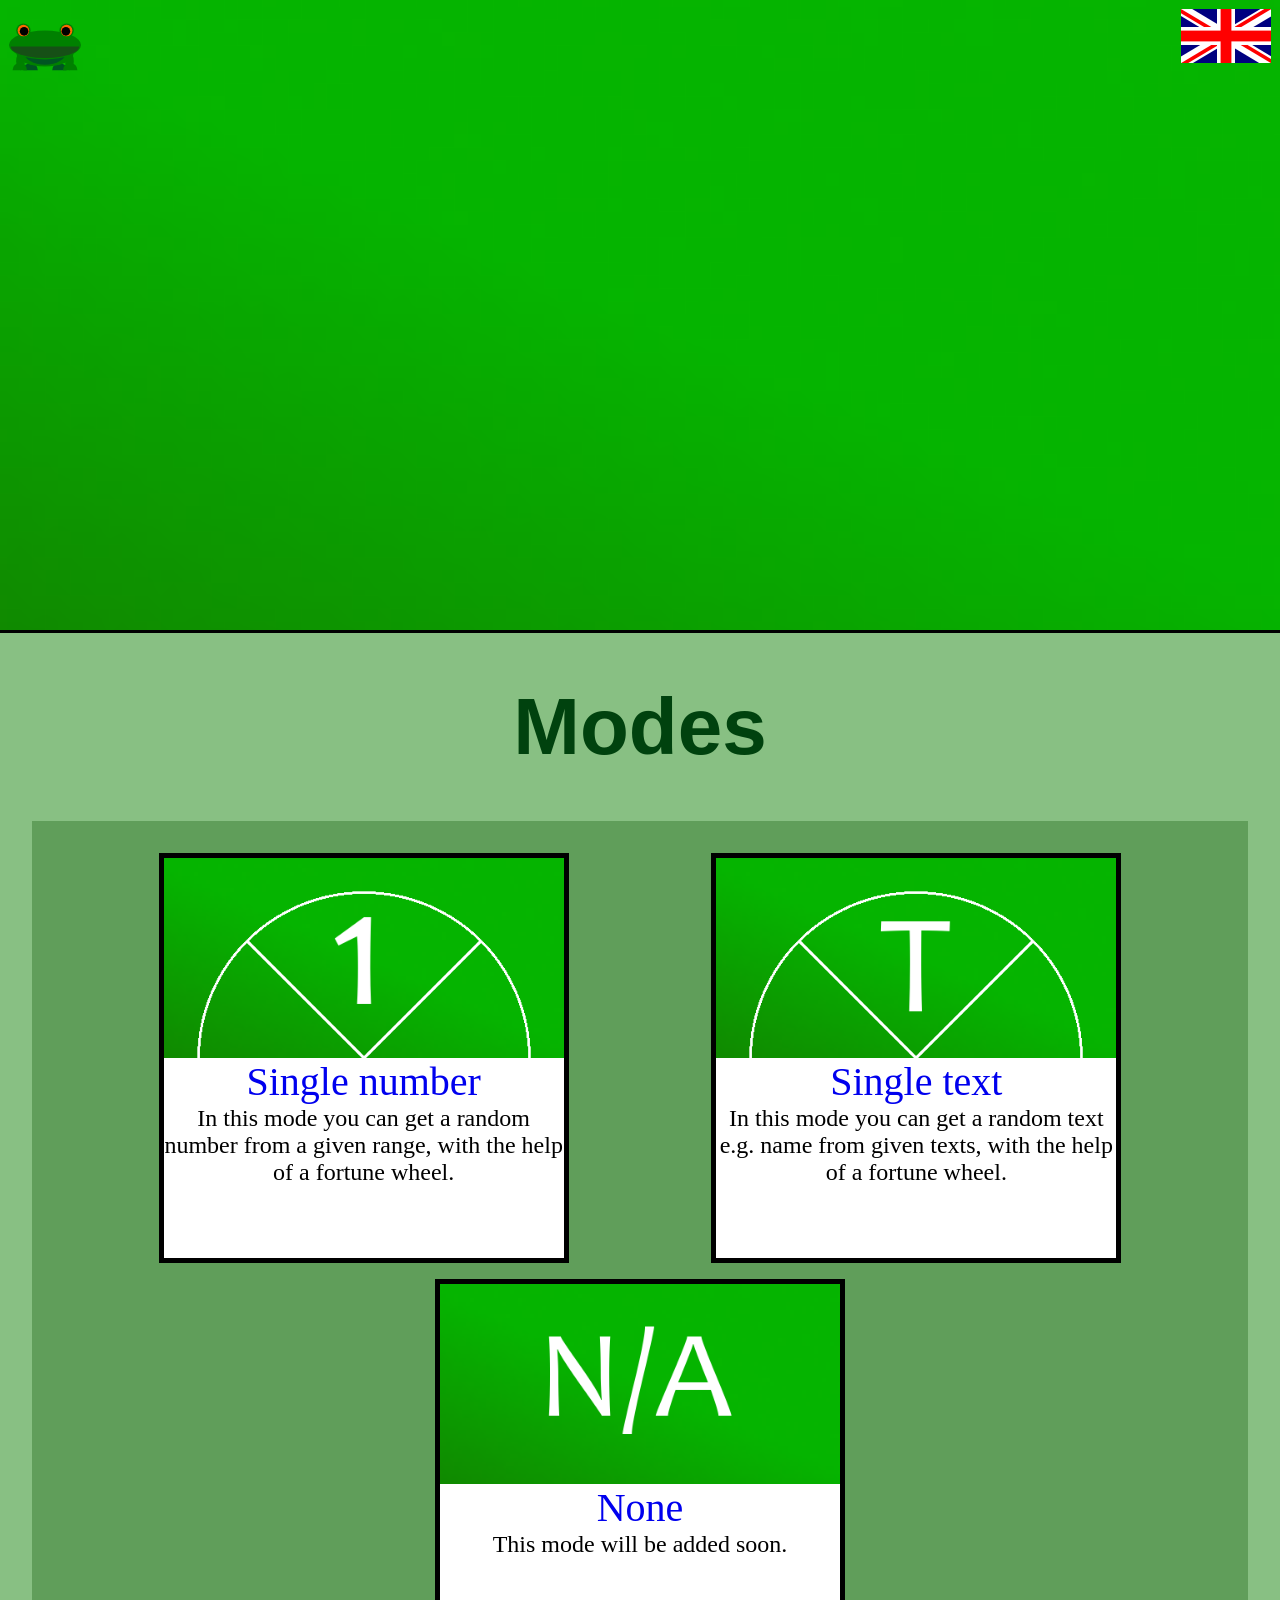
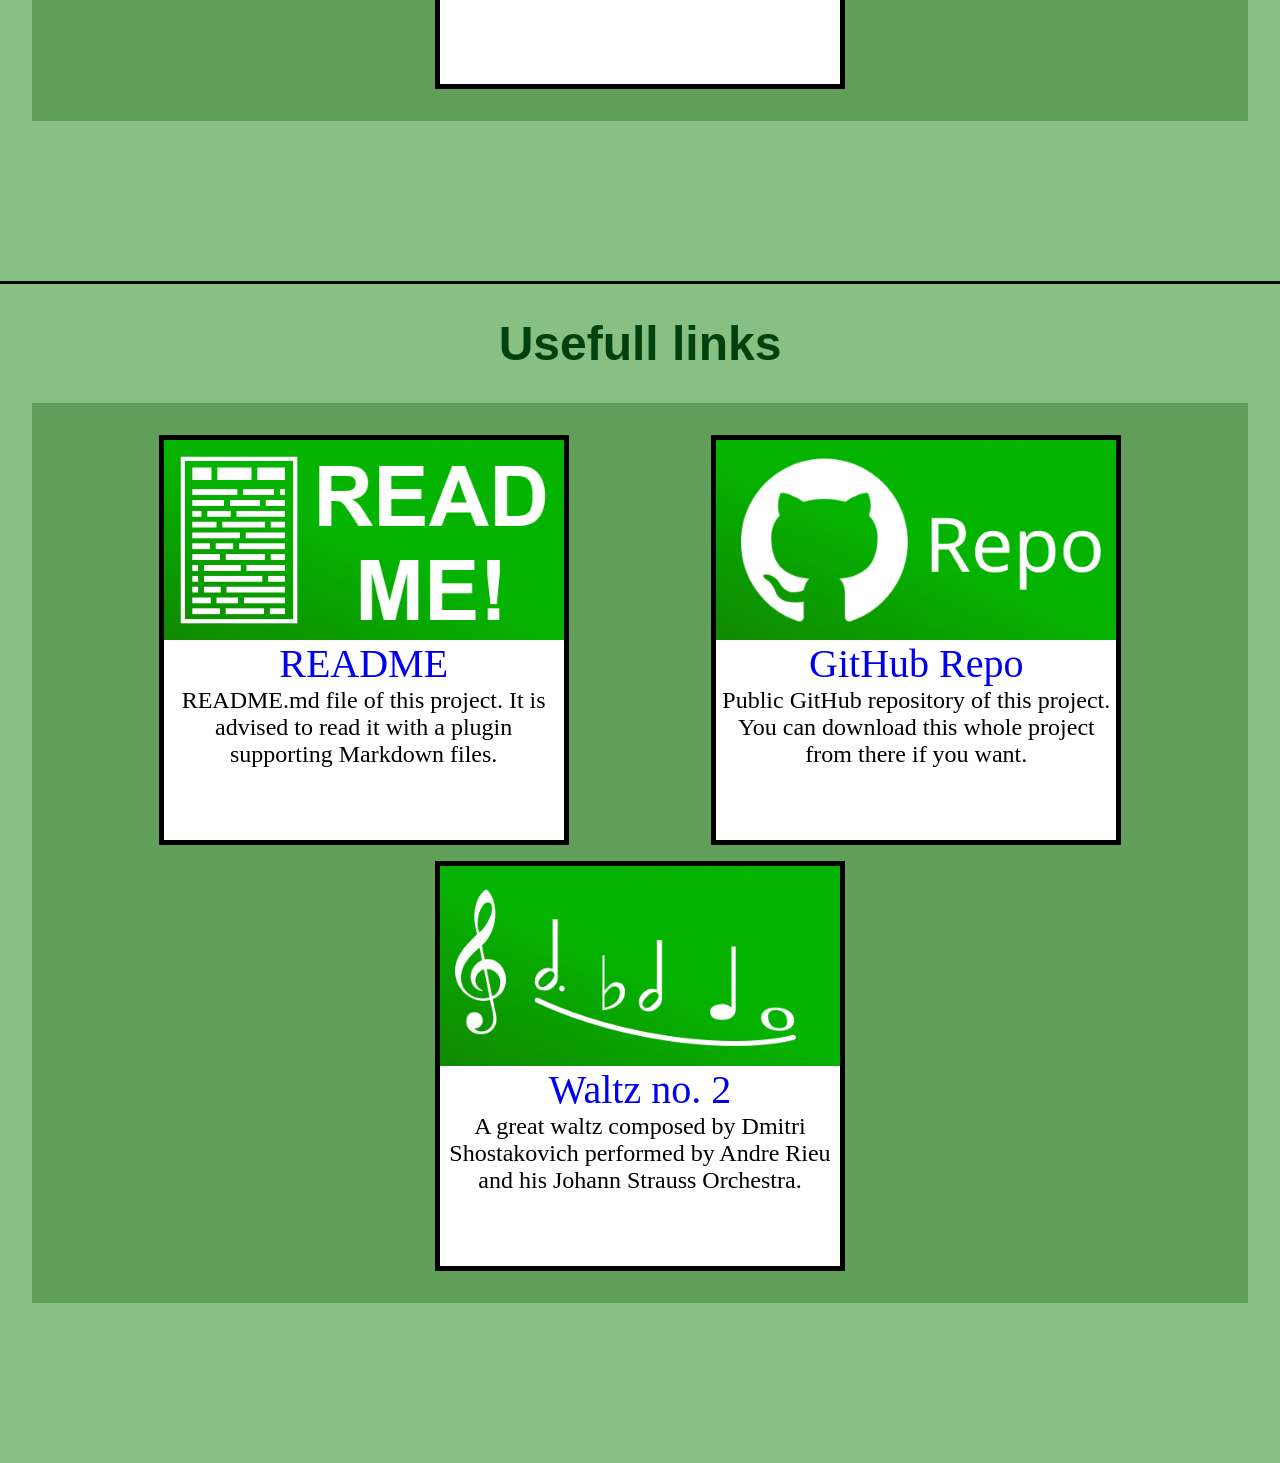
==== commit c10b6639: "added: Modification form styling Added css styling to modification forms in both modes and for both " ====
--- a/index.html
+++ b/index.html
@@ -29,7 +29,7 @@
     </div>
         
     <div class="section_nav">
-      <h1 class="body_text" data-i18n="modes"> MODES </h1>
+      <h1 class="text_font" data-i18n="modes"> MODES </h1>
       <nav class="nav_block_parent">
         <div class="nav_block">
           <div class="nav_image_background">
@@ -56,7 +56,7 @@
     </div>
         
     <div class="section_usefull">
-      <h1 class="body_text" data-i18n="usefull-links"> Usefull Links </h1>
+      <h1 class="text_font" data-i18n="usefull-links"> Usefull Links </h1>
       <nav class="nav_block_parent">
         <div class="nav_block">
           <div class="nav_image_background">
--- a/main.css
+++ b/main.css
@@ -10,9 +10,13 @@
 
 .theme_dropdown {
     position: absolute;
+    display: flex;
+
+    flex-direction: column;
+    align-items: center;
 
     width: 8vmin;
-    height: 10vmin;
+    height: auto;
     top: 1vmin;
     left: 1vmin;
 }
@@ -31,12 +35,12 @@
 
 .theme_dropdown_content {
     display: none;
+    position: absolute;
+    top: 100%;
 
     width: 6vmin;
     height: 15vmin;
 
-    justify-self: center;
-    justify-content: left;
     flex-direction: column;
     align-items: center;
 
@@ -57,34 +61,40 @@
 
 .language_dropdown {
     position: absolute;
+    display: flex;
+
+    flex-direction: column;
+    align-items: center;
 
     width: 10vmin;
-    height: 6vmin;
+    height: auto;
     top: 1vmin;
     right: 1vmin;
 }
 
 .language_dropdown button {
     padding: 0;
-    border: 0;
-    background-size: cover;
+    border: none;
+    background-size: cover;
+    background-color: transparent;
 }
 
 .language_button {
     width: 10vmin;
     height: 6vmin;
-
-    margin-bottom: 1vmin;
 }
 
 .language_dropdown_content {
     display: none;
+    position: absolute;
+    top: 100%;
 
     width: 7.5vmin;
     height: 20vmin;
+    padding-top: 1vmin;
 
     justify-self: center;
-    justify-content: left;
+    justify-content: flex-start;
     flex-direction: column;
     align-items: center;
     gap: 1vmin;
@@ -109,8 +119,8 @@
 }
 
 .section_nav h1 {
-    font-size: 7rem;
-    justify-self: center;
+    font-size: 5rem;
+    text-align: center;
     
     margin: 0;
     padding: 3rem 0;
@@ -118,8 +128,9 @@
 
 .nav_block_parent {
     display: flex;
-    width: 90%;
+    width: 95%;
     padding: 2rem 0;
+    margin: 0 auto;
 
     flex-wrap: wrap;
 
@@ -133,8 +144,8 @@
 .nav_block {
     display: inline-block;
     
-    width: 30rem;
-    height: 30rem;
+    width: 25rem;
+    height: 25rem;
     
     border: 5px solid black;
     background-color: white;
@@ -155,12 +166,12 @@
 
 .nav_block a {
     display: block;
-    justify-self: center;
-    margin: 0;
-
+    margin: 0;
+
+    text-align: center;
     text-decoration: none;
 
-    font-size: 4rem; 
+    font-size: 2.5rem; 
 }
 
 .nav_block p {
@@ -168,12 +179,12 @@
     justify-self: center;
     margin: 0;
     text-align: center;
-    font-size: 2rem; 
+    font-size: 1.5rem; 
 }
 
 .section_nav h1 {
     font-size: 5rem;
-    justify-self: center;
+    text-align: center;
     
     margin: 0;
     padding: 3rem 0;
@@ -181,12 +192,11 @@
 
 .section_usefull {
     padding: 0 0 10rem 0;
-    border-bottom: 3px solid black;
 }
 
 .section_usefull h1 {
     font-size: 3rem;
-    justify-self: center;
+    text-align: center;
     
     margin: 0;
     padding: 2rem 0;
--- a/style/themes/froggy.css
+++ b/style/themes/froggy.css
@@ -1,19 +1,53 @@
 /*
-    UTILITY CLASSES
+    UNIVERSAL SECTION
 */
 
 .background_color {
     background-color: #88c083;
 }
 
-.body_text {
+.text_font {
+    color: #00420e;
     font-family: Arial, Helvetica, sans-serif;
-    color: #00420e;
 }
 
 .navbar_text {
     color: white;
     font-family: Arial, Verdana;
+}
+
+.menu_button {
+    font-family: Arial, Helvetica, sans-serif;
+    color: white;
+    background-color: #008800;
+    border: none;
+}
+
+.menu_button:hover {
+    background-color: #00680099;
+}
+
+.menu_input_field {
+    color: #00420e;
+    font-family: Arial, Helvetica, sans-serif;
+    background-color: #009900;
+    border: 0.2vmin solid #00420e;
+}
+
+.menu_input_field::placeholder {
+    color: #155824
+}
+
+.wheel_color_1 {
+    color: #00420e;
+}
+
+.wheel_color_2 {
+    color: #00aa00
+}
+
+.wheel_color_3 {
+    color: #008800;
 }
 
 /*
@@ -54,34 +88,18 @@
     background-image: url('../../image/buttons/ArrowRight_froggy.svg');
 }
 
-.menu_buttons_parent button {
-    font-family: Arial, Helvetica, sans-serif;
-    color: white;
-    background-color: #008800;
-    border: none;
-}
-
-.menu_buttons_parent button:hover {
-    background-color: #006800;
-}
-
-.range_form {
+.modification_form {
     background-color: #00000088;
 }
 
-.range_form_content {
-    background-color: white;
+.modification_form_content {
     border: 5px solid black;
 }
 
-.wheel_color_1 {
-    color: #00420e;
+/*
+    SECTION TEXT MODE
+*/
+
+.modification_text_box {
+    background-color: #39a839;
 }
-
-.wheel_color_2 {
-    color: #00aa00
-}
-
-.wheel_color_3 {
-    color: #008800;
-}
